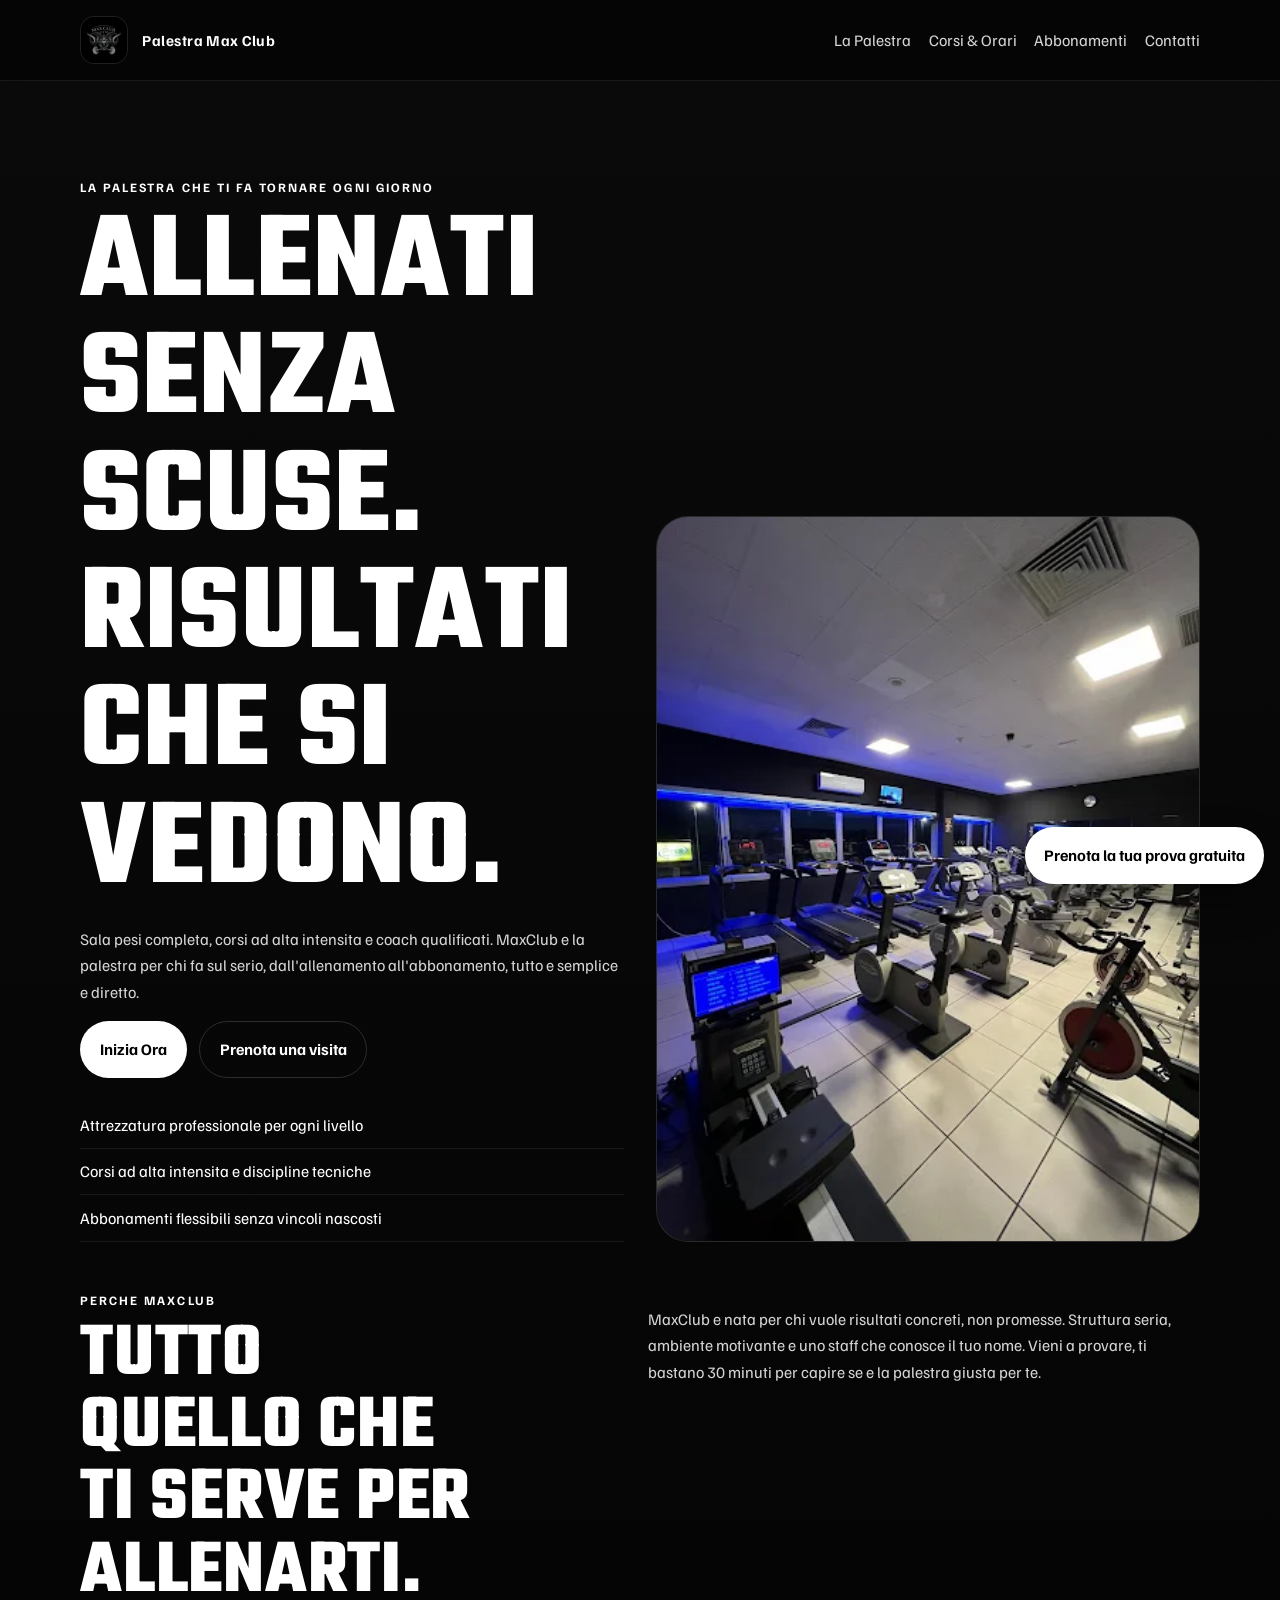
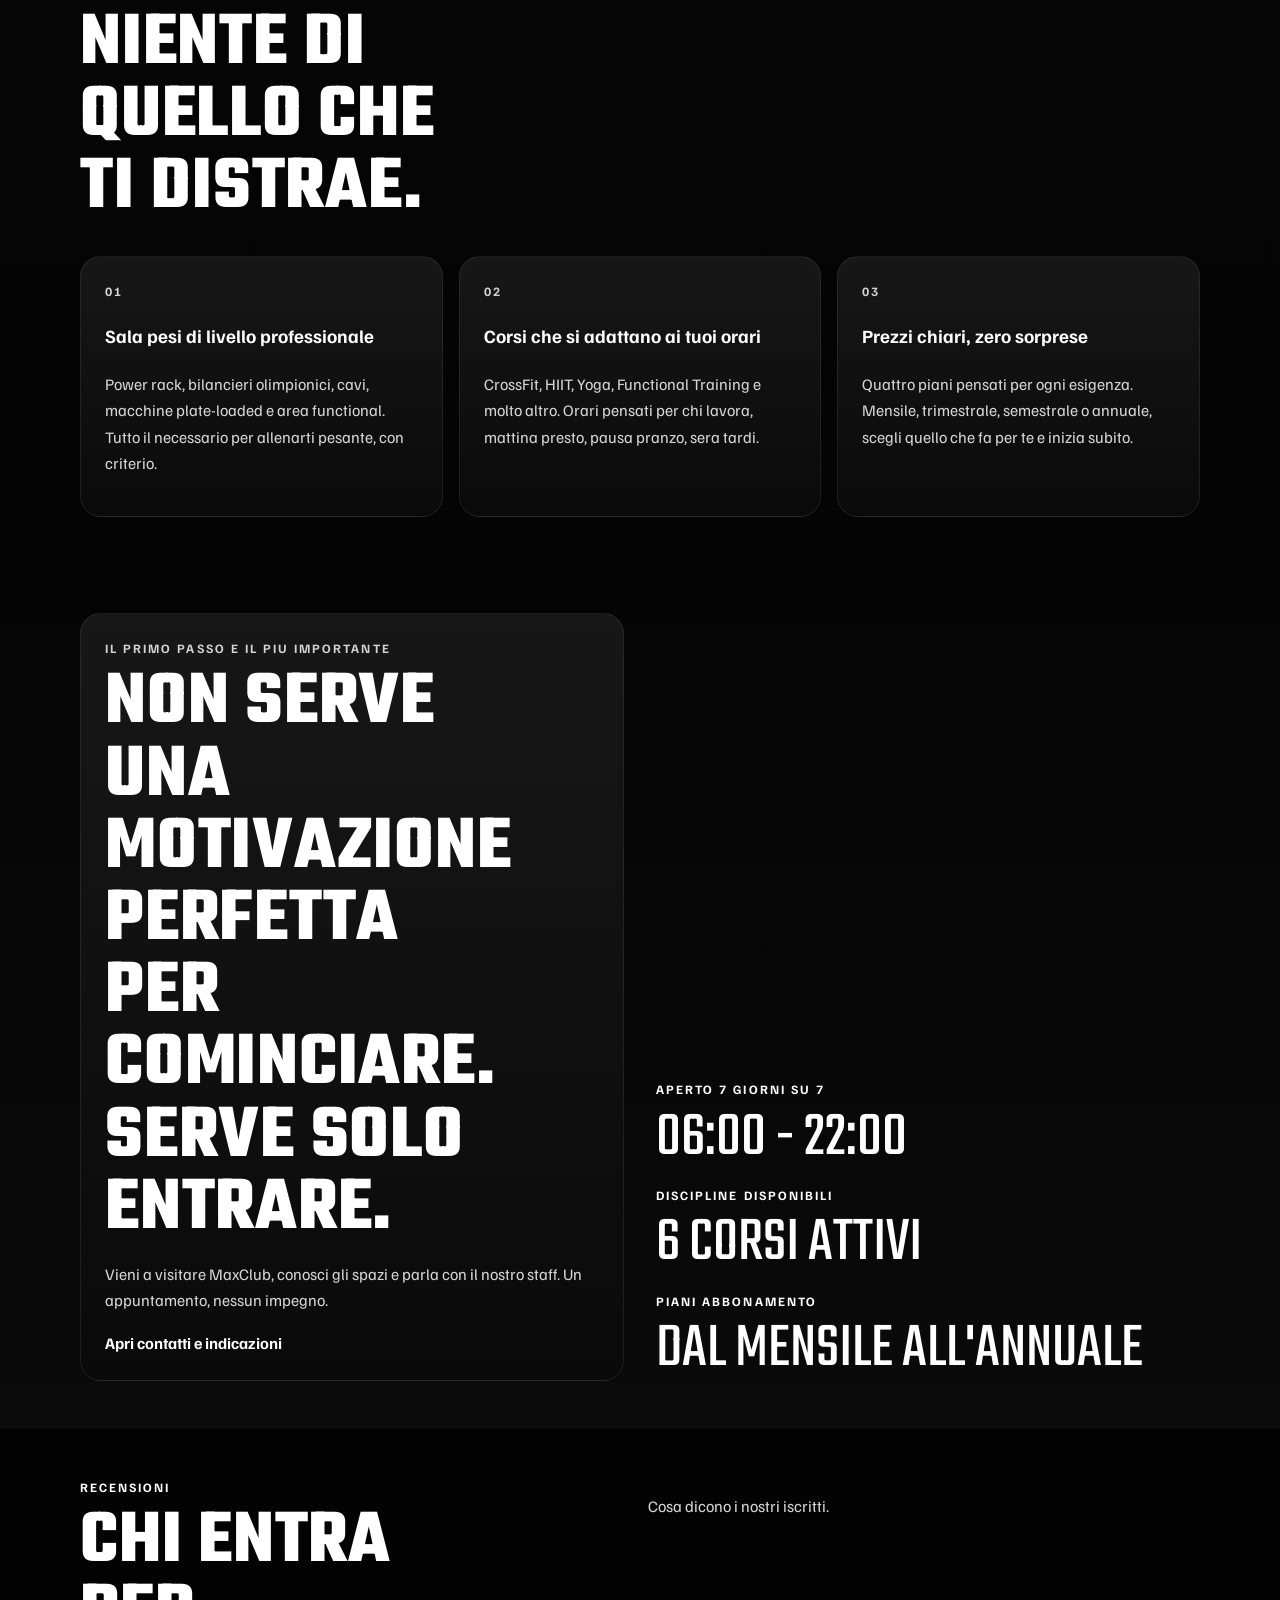
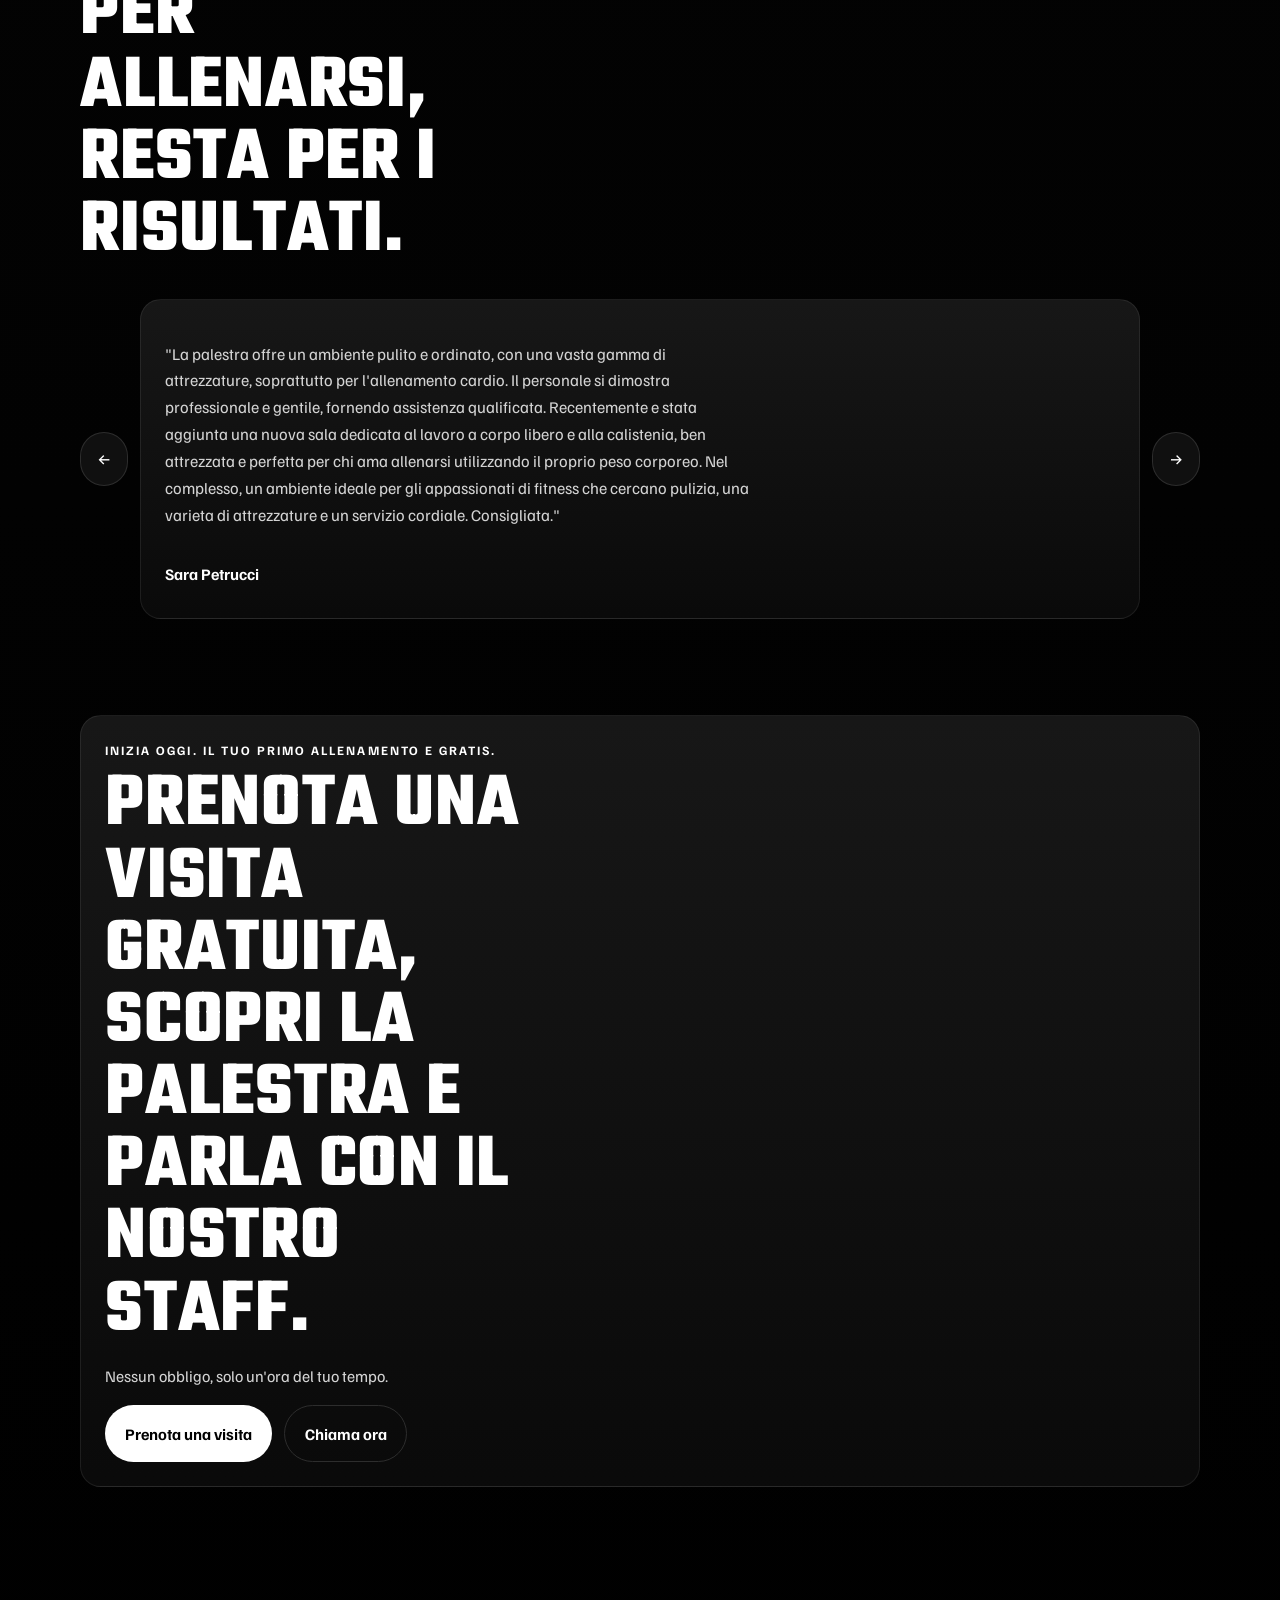
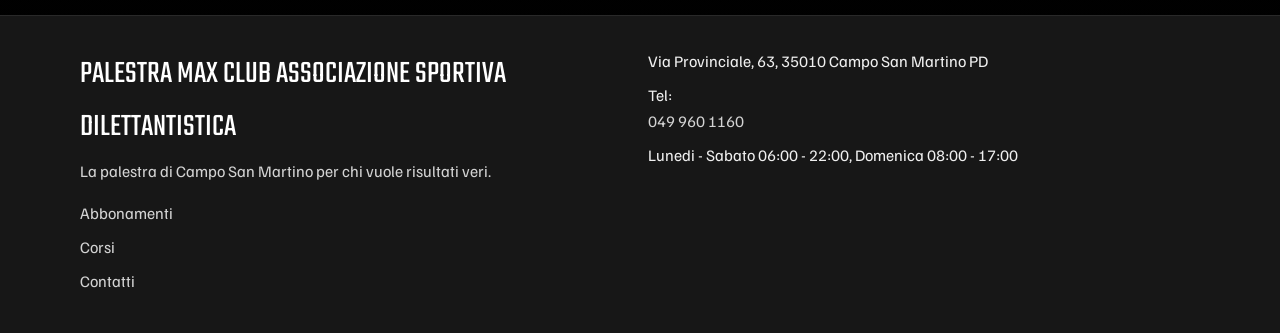
==== index.html @ 627b3265 "Polish mobile footer and floating contact CTA" ====
<!DOCTYPE html>
<html lang="it">
<head>
  <meta charset="UTF-8">
  <meta name="viewport" content="width=device-width, initial-scale=1.0">
  <title>Palestra Max Club | Sala Pesi, Corsi e Abbonamenti a Campo San Martino</title>
  <meta name="description" content="Palestra Max Club a Campo San Martino: sala pesi, corsi, abbonamenti flessibili e contatti rapidi. Scopri la palestra e prenota una visita.">
  <meta name="theme-color" content="#050505">
  <meta property="og:title" content="Palestra Max Club">
  <meta property="og:description" content="Allenati senza scuse. Risultati che si vedono. Scopri Palestra Max Club a Campo San Martino.">
  <meta property="og:type" content="website">
  <meta property="og:image" content="assets/og-cover.svg">
  <link rel="preconnect" href="https://fonts.googleapis.com">
  <link rel="preconnect" href="https://fonts.gstatic.com" crossorigin>
  <link href="https://fonts.googleapis.com/css2?family=Familjen+Grotesk:wght@400;500;600;700&family=Teko:wght@500;600;700&display=swap" rel="stylesheet">
  <link rel="stylesheet" href="style.css">
  <script type="application/ld+json">
  {
    "@context": "https://schema.org",
    "@type": "HealthClub",
    "name": "Palestra Max Club Associazione Sportiva Dilettantistica",
    "description": "Palestra con sala pesi, corsi, coach qualificati e abbonamenti a Campo San Martino.",
    "telephone": "+39 049 960 1160",
    "address": {
      "@type": "PostalAddress",
      "streetAddress": "Via Provinciale, 63",
      "addressLocality": "Campo San Martino",
      "postalCode": "35010",
      "addressRegion": "PD",
      "addressCountry": "IT"
    },
    "openingHoursSpecification": [
      {
        "@type": "OpeningHoursSpecification",
        "dayOfWeek": ["Monday", "Tuesday", "Wednesday", "Thursday", "Friday", "Saturday"],
        "opens": "06:00",
        "closes": "22:00"
      },
      {
        "@type": "OpeningHoursSpecification",
        "dayOfWeek": "Sunday",
        "opens": "08:00",
        "closes": "17:00"
      }
    ]
  }
  </script>
</head>
<body>
  <a class="skip-link" href="#main-content">Vai al contenuto</a>
  <header class="site-header">
    <div class="shell nav-shell">
      <a class="brand" href="index.html" aria-label="Palestra Max Club home">
        <img class="brand-logo" src="assets/LOGO_MAX.JPG" alt="Logo Palestra Max Club" width="96" height="96" loading="eager">
        <span class="brand-text">Palestra Max Club</span>
      </a>
      <button class="nav-toggle" type="button" aria-expanded="false" aria-controls="site-menu">
        <span></span>
        <span></span>
        <span></span>
        <span class="sr-only">Apri menu</span>
      </button>
      <nav class="site-nav" id="site-menu" aria-label="Navigazione principale">
        <a href="palestra.html">La Palestra</a>
        <a href="corsi.html">Corsi &amp; Orari</a>
        <a href="abbonamenti.html">Abbonamenti</a>
        <a href="contatti.html">Contatti</a>
      </nav>
    </div>
  </header>

  <main id="main-content">
    <section class="hero-section">
      <div class="shell hero-grid">
        <div class="hero-copy reveal">
          <p class="eyebrow">La palestra che ti fa tornare ogni giorno</p>
          <h1>Allenati senza scuse. Risultati che si vedono.</h1>
          <p class="lead">Sala pesi completa, corsi ad alta intensita e coach qualificati. MaxClub e la palestra per chi fa sul serio, dall'allenamento all'abbonamento, tutto e semplice e diretto.</p>
          <div class="hero-actions">
            <a class="button" href="abbonamenti.html">Inizia Ora</a>
            <a class="button button-secondary" href="contatti.html">Prenota una visita</a>
          </div>
          <ul class="hero-points" aria-label="Punti di forza principali">
            <li>Attrezzatura professionale per ogni livello</li>
            <li>Corsi ad alta intensita e discipline tecniche</li>
            <li>Abbonamenti flessibili senza vincoli nascosti</li>
          </ul>
        </div>
        <div class="hero-visual reveal-delayed">
          <img src="assets/2024-03-10.webp" alt="Sala pesi di Palestra Max Club" width="960" height="1080" loading="eager">
        </div>
      </div>
    </section>

    <section class="section section-tight">
      <div class="shell split-intro reveal">
        <div>
          <p class="eyebrow">Perche MaxClub</p>
          <h2>Tutto quello che ti serve per allenarti. Niente di quello che ti distrae.</h2>
        </div>
        <p class="section-note">MaxClub e nata per chi vuole risultati concreti, non promesse. Struttura seria, ambiente motivante e uno staff che conosce il tuo nome. Vieni a provare, ti bastano 30 minuti per capire se e la palestra giusta per te.</p>
      </div>
      <div class="shell feature-grid">
        <article class="feature-card reveal">
          <p class="feature-index">01</p>
          <h3>Sala pesi di livello professionale</h3>
          <p>Power rack, bilancieri olimpionici, cavi, macchine plate-loaded e area functional. Tutto il necessario per allenarti pesante, con criterio.</p>
        </article>
        <article class="feature-card reveal-delayed">
          <p class="feature-index">02</p>
          <h3>Corsi che si adattano ai tuoi orari</h3>
          <p>CrossFit, HIIT, Yoga, Functional Training e molto altro. Orari pensati per chi lavora, mattina presto, pausa pranzo, sera tardi.</p>
        </article>
        <article class="feature-card reveal">
          <p class="feature-index">03</p>
          <h3>Prezzi chiari, zero sorprese</h3>
          <p>Quattro piani pensati per ogni esigenza. Mensile, trimestrale, semestrale o annuale, scegli quello che fa per te e inizia subito.</p>
        </article>
      </div>
    </section>

    <section class="section highlight-section">
      <div class="shell spotlight-grid">
        <div class="spotlight-panel reveal">
          <p class="eyebrow">Il primo passo e il piu importante</p>
          <h2>Non serve una motivazione perfetta per cominciare. Serve solo entrare.</h2>
          <p>Vieni a visitare MaxClub, conosci gli spazi e parla con il nostro staff. Un appuntamento, nessun impegno.</p>
          <a class="text-link" href="contatti.html">Apri contatti e indicazioni</a>
        </div>
        <div class="spotlight-meta reveal-delayed">
          <div>
            <p class="meta-label">Aperto 7 giorni su 7</p>
            <p class="meta-value">06:00 - 22:00</p>
          </div>
          <div>
            <p class="meta-label">Discipline disponibili</p>
            <p class="meta-value">6 corsi attivi</p>
          </div>
          <div>
            <p class="meta-label">Piani abbonamento</p>
            <p class="meta-value">Dal mensile all'annuale</p>
          </div>
        </div>
      </div>
    </section>

    <section class="section">
      <div class="shell split-intro reveal">
        <div>
          <p class="eyebrow">Recensioni</p>
          <h2>Chi entra per allenarsi, resta per i risultati.</h2>
        </div>
        <p class="section-note">Cosa dicono i nostri iscritti.</p>
      </div>
      <div class="shell carousel review-carousel reveal" data-carousel data-autoplay="5000">
        <button class="carousel-control" type="button" data-carousel-prev aria-label="Recensione precedente">&#8592;</button>
        <div class="carousel-track">
          <article class="carousel-slide testimonial is-active">
            <p>"La palestra offre un ambiente pulito e ordinato, con una vasta gamma di attrezzature, soprattutto per l'allenamento cardio. Il personale si dimostra professionale e gentile, fornendo assistenza qualificata. Recentemente e stata aggiunta una nuova sala dedicata al lavoro a corpo libero e alla calistenia, ben attrezzata e perfetta per chi ama allenarsi utilizzando il proprio peso corporeo. Nel complesso, un ambiente ideale per gli appassionati di fitness che cercano pulizia, una varieta di attrezzature e un servizio cordiale. Consigliata."</p>
            <strong>Sara Petrucci</strong>
          </article>
          <article class="carousel-slide testimonial">
            <p>"La palestra e perfetta sotto ogni punto di vista: pulita, ben attrezzata, tenuta in modo impeccabile e costantemente aggiornata per garantire che gli allenamenti siano il piu piacevoli possibile. Inoltre, il personale e sempre cordiale e disponibile."</p>
            <strong>Alice</strong>
          </article>
          <article class="carousel-slide testimonial">
            <p>"Una palestra ben attrezzata; hanno aggiunto nuove macchine e attrezzature specifiche per il powerlifting, e la differenza si sente. Bilancieri da competizione, piattaforme solide, panche stabili, in pratica, tutto cio che serve per un allenamento serio, senza compromessi. La cosa fantastica, pero, e che non e una palestra solo per powerlifter: qui si allenano tutti, dai principianti agli atleti piu esperti, senza giudizi o atteggiamenti da club esclusivo. C'e rispetto, voglia di migliorarsi e un grande senso di comunita. Se cercate una palestra completa, dove potervi allenare duramente ma anche divertirvi e sentirvi bene, ve la consiglio vivamente."</p>
            <strong>Arianna Mamprin</strong>
          </article>
          <article class="carousel-slide testimonial">
            <p>"Palestra spaziosa, non affollata come quelle delle catene o dei marchi piu noti. Preferisco di gran lunga pagare un po' di piu per una palestra dove ci si puo allenare a tutte le ore, piuttosto che una aperta 24 ore su 24, 7 giorni su 7, dove spesso non si riesce a rispettare un orario perche e tutto occupato. Le macchine sono Technogym Silver Series, spesso molto migliori delle nuovissime macchine MadMax di cui magari non si sente nemmeno parlare. Tutti sono molto cordiali, sia il personale che i clienti."</p>
            <strong>Alessandro Bodini</strong>
          </article>
          <article class="carousel-slide testimonial">
            <p>"L'attrezzatura e vastissima, dall'allenamento con i pesi a quello con i pesi, dal cardio agli esercizi a corpo libero: c'e proprio tutto. La pulizia e sempre impeccabile. La professionalita e ineguagliabile. E sono in arrivo anche nuove sale per l'allenamento. Consigliatissimo."</p>
            <strong>Domenico Bucchino</strong>
          </article>
        </div>
        <button class="carousel-control" type="button" data-carousel-next aria-label="Recensione successiva">&#8594;</button>
      </div>
    </section>

    <section class="section cta-band">
      <div class="shell cta-band-inner reveal">
        <div>
          <p class="eyebrow">Inizia oggi. Il tuo primo allenamento e gratis.</p>
          <h2>Prenota una visita gratuita, scopri la palestra e parla con il nostro staff.</h2>
          <p class="section-note">Nessun obbligo, solo un'ora del tuo tempo.</p>
        </div>
        <div class="hero-actions">
          <a class="button" href="contatti.html">Prenota una visita</a>
          <a class="button button-secondary" href="tel:+390499601160">Chiama ora</a>
        </div>
      </div>
    </section>
  </main>

  <a class="floating-cta" href="contatti.html#contact-form">Prenota la tua prova gratuita</a>

  <footer class="site-footer">
    <div class="shell footer-grid">
      <div>
        <p class="footer-brand">Palestra Max Club Associazione Sportiva Dilettantistica</p>
        <p class="footer-copy">La palestra di Campo San Martino per chi vuole risultati veri.</p>
      </div>
      <div>
        <p class="footer-detail">Via Provinciale, 63, 35010 Campo San Martino PD</p>
        <p class="footer-detail">Tel: <a href="tel:+390499601160">049 960 1160</a></p>
        <p class="footer-detail">Lunedi - Sabato 06:00 - 22:00, Domenica 08:00 - 17:00</p>
      </div>
      <div>
        <a href="abbonamenti.html">Abbonamenti</a>
        <a href="corsi.html">Corsi</a>
        <a href="contatti.html">Contatti</a>
      </div>
    </div>
  </footer>

  <script src="app.js" defer></script>
</body>
</html>
---- style.css ----
:root {
  color-scheme: dark;
  --bg: #050505;
  --bg-alt: #0a0a0a;
  --surface: #111111;
  --surface-2: #181818;
  --surface-3: #202020;
  --text: #ffffff;
  --muted: #d3d3d3;
  --accent: #ffffff;
  --accent-strong: #f0f0f0;
  --line: #2d2d2d;
  --shadow: 0 24px 60px rgba(0, 0, 0, 0.45);
  --radius-sm: 0.9rem;
  --radius-md: 1.3rem;
  --radius-lg: 2rem;
  --space-1: 0.25rem;
  --space-2: 0.5rem;
  --space-3: 0.75rem;
  --space-4: 1rem;
  --space-5: 1.5rem;
  --space-6: 2rem;
  --space-7: 3rem;
  --space-8: 4rem;
  --space-9: 6rem;
  --shell: min(1120px, calc(100vw - 2rem));
}

* {
  box-sizing: border-box;
}

html {
  scroll-behavior: smooth;
}

body {
  margin: 0;
  font-family: "Familjen Grotesk", sans-serif;
  background: linear-gradient(180deg, var(--bg-alt) 0%, var(--bg) 30%, #000000 100%);
  color: var(--text);
  line-height: 1.65;
  -webkit-font-smoothing: antialiased;
}

img {
  display: block;
  max-width: 100%;
  height: auto;
}

a {
  color: inherit;
  text-decoration: none;
}

button,
input,
select,
textarea {
  font: inherit;
}

button,
.button {
  min-height: 48px;
}

.shell {
  width: var(--shell);
  margin-inline: auto;
}

.skip-link,
.sr-only {
  position: absolute;
  inline-size: 1px;
  block-size: 1px;
  overflow: hidden;
  clip-path: inset(50%);
  white-space: nowrap;
}

.skip-link:focus {
  clip-path: none;
  inline-size: auto;
  block-size: auto;
  z-index: 10;
  top: 1rem;
  left: 1rem;
  padding: 0.75rem 1rem;
  border-radius: 0.9rem;
  background: var(--accent);
  color: #000000;
}

.site-header {
  position: sticky;
  top: 0;
  z-index: 20;
  backdrop-filter: blur(18px);
  background: rgba(5, 5, 5, 0.88);
  border-bottom: 1px solid rgba(255, 255, 255, 0.08);
}

.site-header.menu-open {
  background: rgba(5, 5, 5, 0.98);
}

.nav-shell {
  display: flex;
  align-items: center;
  justify-content: space-between;
  flex-wrap: wrap;
  gap: var(--space-4);
  min-height: 5rem;
  padding-block: 0.75rem;
}

.brand {
  display: inline-flex;
  align-items: center;
  gap: 0.9rem;
  min-width: 0;
}

.brand-logo {
  width: 3rem;
  height: 3rem;
  object-fit: cover;
  border-radius: 0.9rem;
  border: 1px solid rgba(255, 255, 255, 0.12);
  background: #000000;
}

.brand-text {
  font-size: 0.95rem;
  font-weight: 700;
  letter-spacing: 0.03em;
}

.nav-toggle {
  display: inline-flex;
  flex-direction: column;
  justify-content: center;
  gap: 0.3rem;
  width: 3rem;
  border: 1px solid var(--line);
  border-radius: 1rem;
  padding: 0.75rem;
  background: transparent;
  color: var(--text);
}

.nav-toggle span:not(.sr-only) {
  width: 100%;
  height: 2px;
  border-radius: 999px;
  background: var(--text);
}

.site-nav {
  position: static;
  display: none;
  width: 100%;
  flex-direction: column;
  gap: 0.9rem;
  padding: 1rem 0 0;
  margin-top: 0.25rem;
  border-top: 1px solid rgba(255, 255, 255, 0.08);
  background: transparent;
  box-shadow: none;
}

.site-nav.is-open {
  display: flex;
}

.site-nav a {
  color: var(--muted);
}

.site-nav a[aria-current="page"] {
  color: var(--text);
}

.nav-cta {
  margin-top: 0.5rem;
}

.floating-cta {
  position: fixed;
  right: 1rem;
  bottom: 1rem;
  z-index: 30;
  display: inline-flex;
  align-items: center;
  justify-content: center;
  min-height: 52px;
  padding: 0.95rem 1.2rem;
  border-radius: 999px;
  background: #ffffff;
  color: #000000;
  font-weight: 800;
  box-shadow: 0 18px 36px rgba(0, 0, 0, 0.4);
}

.button,
.button-secondary,
.button-ghost {
  display: inline-flex;
  align-items: center;
  justify-content: center;
  gap: 0.5rem;
  padding: 0.9rem 1.2rem;
  border-radius: 999px;
  border: 1px solid transparent;
  font-weight: 700;
  transition: transform 180ms ease, background-color 180ms ease, border-color 180ms ease;
}

.button {
  background: var(--accent);
  color: #000000;
}

.button-secondary,
.button-ghost {
  background: transparent;
  border-color: var(--line);
  color: var(--text);
}

.button:hover,
.button-secondary:hover,
.button-ghost:hover,
.button:focus-visible,
.button-secondary:focus-visible,
.button-ghost:focus-visible,
.site-nav a:focus-visible,
.nav-toggle:focus-visible,
.filter-chip:focus-visible,
.carousel-control:focus-visible,
input:focus-visible,
select:focus-visible,
textarea:focus-visible {
  outline: none;
  border-color: rgba(255, 255, 255, 0.42);
  box-shadow: 0 0 0 3px rgba(255, 255, 255, 0.12);
}

.button:hover,
.button-secondary:hover,
.button-ghost:hover {
  transform: translateY(-1px);
}

.hero-section,
.page-hero {
  padding: clamp(3rem, 8vw, 6rem) 0 var(--space-7);
}

.hero-grid,
.spotlight-grid,
.contact-layout,
.checkout-layout {
  display: grid;
  gap: var(--space-6);
}

.hero-copy h1,
.page-hero h1,
.split-intro h2,
.spotlight-panel h2,
.cta-band-inner h2 {
  margin: 0;
  font-family: "Teko", sans-serif;
  font-weight: 700;
  line-height: 0.94;
  letter-spacing: 0.01em;
  text-transform: uppercase;
}

.hero-copy h1,
.page-hero h1 {
  font-size: clamp(3.6rem, 14vw, 7.8rem);
  max-width: 10ch;
}

.split-intro h2,
.spotlight-panel h2,
.cta-band-inner h2 {
  font-size: clamp(2.6rem, 9vw, 4.8rem);
  max-width: 11ch;
}

.lead,
.section-note,
.spotlight-panel p,
.feature-card p,
.testimonial p,
.plan-copy,
.contact-copy,
.checkout-result,
.summary-copy,
.class-item p,
.machine-card p,
.map-panel p {
  max-width: 65ch;
  color: var(--muted);
}

.eyebrow,
.feature-index,
.class-tag,
.plan-kicker,
.summary-label,
.meta-label {
  margin: 0 0 0.5rem;
  color: var(--accent);
  font-size: 0.8rem;
  font-weight: 700;
  letter-spacing: 0.16em;
  text-transform: uppercase;
}

.hero-actions,
.contact-actions,
.step-actions {
  display: flex;
  flex-wrap: wrap;
  gap: 0.75rem;
}

.hero-points,
.plan-list,
.step-list {
  margin: var(--space-5) 0 0;
  padding: 0;
  list-style: none;
}

.hero-points li,
.plan-list li,
.step-list li {
  padding: 0.6rem 0;
  border-bottom: 1px solid rgba(255, 255, 255, 0.08);
}

.hero-visual {
  position: relative;
  border: 1px solid rgba(255, 255, 255, 0.08);
  border-radius: var(--radius-lg);
  overflow: hidden;
  background: var(--surface-2);
  min-height: 22rem;
}

.hero-visual img {
  width: 100%;
  height: 100%;
  object-fit: cover;
}

.section {
  padding: var(--space-7) 0;
}

.section-tight {
  padding-top: 0;
}

.split-intro {
  display: grid;
  gap: var(--space-4);
  margin-bottom: var(--space-6);
}

.feature-grid,
.pricing-grid,
.machine-grid {
  display: grid;
  gap: var(--space-4);
}

.feature-card,
.testimonial,
.pricing-card,
.machine-card,
.class-item,
.contact-card,
.map-panel,
.checkout-panel,
.checkout-summary,
.spotlight-panel,
.cta-band-inner {
  border: 1px solid rgba(255, 255, 255, 0.08);
  border-radius: var(--radius-md);
  background: linear-gradient(180deg, rgba(24, 24, 24, 0.96) 0%, rgba(10, 10, 10, 0.98) 100%);
}

.feature-card,
.testimonial,
.pricing-card,
.machine-card,
.contact-card,
.map-panel,
.checkout-panel,
.checkout-summary,
.spotlight-panel,
.cta-band-inner {
  padding: clamp(1.1rem, 2.4vw, 1.5rem);
}

.highlight-section {
  background: linear-gradient(180deg, transparent 0%, rgba(255, 255, 255, 0.03) 100%);
}

.spotlight-meta {
  display: grid;
  gap: var(--space-4);
  align-content: end;
}

.meta-value,
.plan-price,
.summary-price {
  margin: 0;
  font-family: "Teko", sans-serif;
  font-size: clamp(2.6rem, 8vw, 4rem);
  line-height: 0.95;
  text-transform: uppercase;
}

.plan-price span,
.summary-price span {
  font-family: "Familjen Grotesk", sans-serif;
  font-size: 1rem;
  color: var(--muted);
  margin-left: 0.35rem;
}

.text-link {
  color: var(--accent);
  font-weight: 700;
}

.cta-band {
  padding-bottom: var(--space-9);
}

.footer-grid {
  display: grid;
  gap: var(--space-4);
  padding: 0 0 var(--space-6);
}

.site-footer a {
  display: block;
  color: var(--muted);
  margin-bottom: 0.45rem;
}

.site-footer {
  background: #171717;
  border-top: 1px solid rgba(255, 255, 255, 0.08);
  margin-top: 2rem;
  padding-top: 2rem;
}

.footer-brand {
  margin: 0 0 0.25rem;
  font-family: "Teko", sans-serif;
  font-size: 2rem;
  text-transform: uppercase;
}

.footer-copy {
  margin: 0;
  color: var(--muted);
}

.footer-detail {
  margin: 0 0 0.45rem;
  color: #efefef;
}

.carousel {
  display: grid;
  grid-template-columns: auto 1fr auto;
  gap: 0.75rem;
  align-items: center;
}

.carousel-track {
  overflow: hidden;
}

.carousel-slide {
  display: none;
  margin: 0;
}

.carousel-slide.is-active {
  display: block;
}

.carousel-slide img {
  border-radius: var(--radius-lg);
  border: 1px solid rgba(255, 255, 255, 0.08);
  width: 100%;
  object-fit: cover;
}

.carousel-slide figcaption {
  padding-top: 0.9rem;
  color: var(--muted);
}

.carousel-control,
.filter-chip,
.payment-option {
  border: 1px solid rgba(255, 255, 255, 0.12);
  background: rgba(17, 17, 17, 0.96);
  color: var(--text);
}

.carousel-control,
.filter-chip {
  border-radius: 999px;
  min-height: 48px;
  padding: 0.8rem 1rem;
}

.review-carousel .testimonial {
  min-height: 20rem;
}

.testimonial p {
  font-size: 1.02rem;
}

.testimonial strong {
  display: inline-block;
  margin-top: 1rem;
}

.filters {
  display: flex;
  gap: 0.75rem;
  flex-wrap: wrap;
  margin-bottom: var(--space-5);
}

.pricing-note {
  margin-top: 1.5rem;
  padding: 1.5rem;
  border: 1px solid rgba(255, 255, 255, 0.08);
  border-radius: var(--radius-md);
  background: linear-gradient(180deg, rgba(24, 24, 24, 0.96) 0%, rgba(10, 10, 10, 0.98) 100%);
}

.filter-chip.is-active {
  background: var(--accent);
  color: #000000;
  border-color: var(--accent);
}

.class-list {
  display: grid;
  gap: var(--space-4);
}

.class-item {
  display: grid;
  gap: var(--space-4);
  padding: 1.2rem;
}

.class-item h2,
.pricing-card h3,
.checkout-panel h3,
.contact-card h2,
.machine-card h3 {
  margin: 0;
  font-size: clamp(1.45rem, 4vw, 2rem);
}

.class-meta {
  display: grid;
  gap: 0.3rem;
  color: var(--muted);
}

.pricing-card {
  position: relative;
}

.pricing-card.featured,
.pricing-card.is-selected {
  border-color: rgba(255, 255, 255, 0.36);
  box-shadow: 0 0 0 3px rgba(255, 255, 255, 0.08);
}

.plan-badge {
  position: absolute;
  top: 1rem;
  right: 1rem;
  margin: 0;
  padding: 0.35rem 0.7rem;
  border-radius: 999px;
  background: var(--accent);
  color: #000000;
  font-size: 0.8rem;
  font-weight: 700;
  letter-spacing: 0.06em;
  text-transform: uppercase;
}

.checkout-layout {
  align-items: start;
}

.checkout-step {
  display: none;
  gap: var(--space-5);
}

.checkout-step.is-current {
  display: grid;
}

.checkout-form,
.contact-form {
  display: grid;
  gap: var(--space-4);
}

.checkout-form label,
.contact-form label,
.checkout-step label {
  display: grid;
  gap: 0.45rem;
  color: var(--muted);
}

input,
select,
textarea {
  width: 100%;
  border: 1px solid rgba(255, 255, 255, 0.12);
  border-radius: 1rem;
  padding: 0.9rem 1rem;
  background: rgba(32, 32, 32, 0.92);
  color: var(--text);
}

.step-list {
  display: grid;
  gap: 0.7rem;
}

.step-list li {
  border-bottom: 0;
  color: var(--muted);
}

.step-list .is-current {
  color: var(--text);
}

.payment-options {
  display: grid;
  gap: 0.75rem;
  margin-bottom: var(--space-5);
}

.payment-option {
  display: flex;
  align-items: center;
  gap: 0.75rem;
  border-radius: 1rem;
  padding: 1rem;
}

.checkout-result {
  margin: 0;
  padding: 1rem;
  border-radius: 1rem;
  background: rgba(255, 255, 255, 0.06);
}

.map-panel {
  display: grid;
  gap: var(--space-4);
}

.map-frame {
  min-height: 18rem;
  display: grid;
  border: 1px solid rgba(255, 255, 255, 0.08);
  border-radius: var(--radius-md);
  overflow: hidden;
}

.map-frame iframe {
  width: 100%;
  min-height: 18rem;
  border: 0;
}

.reveal,
.reveal-delayed {
  opacity: 0;
  transform: translateY(12px);
  animation: rise 520ms ease forwards;
}

.reveal-delayed {
  animation-delay: 100ms;
}

@keyframes rise {
  to {
    opacity: 1;
    transform: translateY(0);
  }
}

@media (prefers-reduced-motion: reduce) {
  html {
    scroll-behavior: auto;
  }

  .reveal,
  .reveal-delayed,
  .button,
  .button-secondary,
  .button-ghost,
  .floating-cta {
    animation: none;
    transition: none;
    transform: none;
    opacity: 1;
  }
}

@media (max-width: 47.99rem) {
  .nav-shell {
    gap: 0.75rem;
    min-height: 4.5rem;
    padding-block: 0.6rem;
  }

  .brand {
    gap: 0.7rem;
    max-width: calc(100% - 4.25rem);
  }

  .brand-logo {
    width: 2.65rem;
    height: 2.65rem;
    border-radius: 0.75rem;
  }

  .brand-text {
    font-size: 0.88rem;
    line-height: 1.15;
  }

  .site-nav a {
    padding-block: 0.2rem;
  }

  .site-footer {
    background: #1d1d1d;
    padding-top: 2.25rem;
    padding-bottom: 5.75rem;
  }

  .footer-grid {
    gap: 1rem;
  }

  .footer-copy,
  .footer-detail,
  .site-footer a {
    color: #f3f3f3;
  }

  .floating-cta {
    left: 1rem;
    right: 1rem;
    bottom: 1rem;
    text-align: center;
    padding-inline: 1rem;
  }
}

@media (min-width: 48rem) {
  .nav-toggle {
    display: none;
  }

  .site-nav {
    position: static;
    display: flex;
    width: auto;
    flex-direction: row;
    align-items: center;
    gap: 1.1rem;
    padding: 0;
    margin-top: 0;
    border: 0;
    border-radius: 0;
    background: transparent;
    box-shadow: none;
  }

  .nav-cta {
    margin-top: 0;
    margin-left: 0.5rem;
  }

  .hero-grid,
  .spotlight-grid,
  .contact-layout,
  .checkout-layout,
  .cta-band-inner,
  .split-intro,
  .footer-grid,
  .class-item {
    grid-template-columns: repeat(2, minmax(0, 1fr));
  }

  .hero-grid {
    align-items: end;
  }

  .feature-grid,
  .machine-grid,
  .pricing-grid {
    grid-template-columns: repeat(2, minmax(0, 1fr));
  }

  .checkout-layout {
    grid-template-columns: minmax(18rem, 22rem) minmax(0, 1fr);
  }
}

@media (min-width: 72rem) {
  .feature-grid {
    grid-template-columns: repeat(3, minmax(0, 1fr));
  }

  .machine-grid,
  .pricing-grid {
    grid-template-columns: repeat(4, minmax(0, 1fr));
  }
}
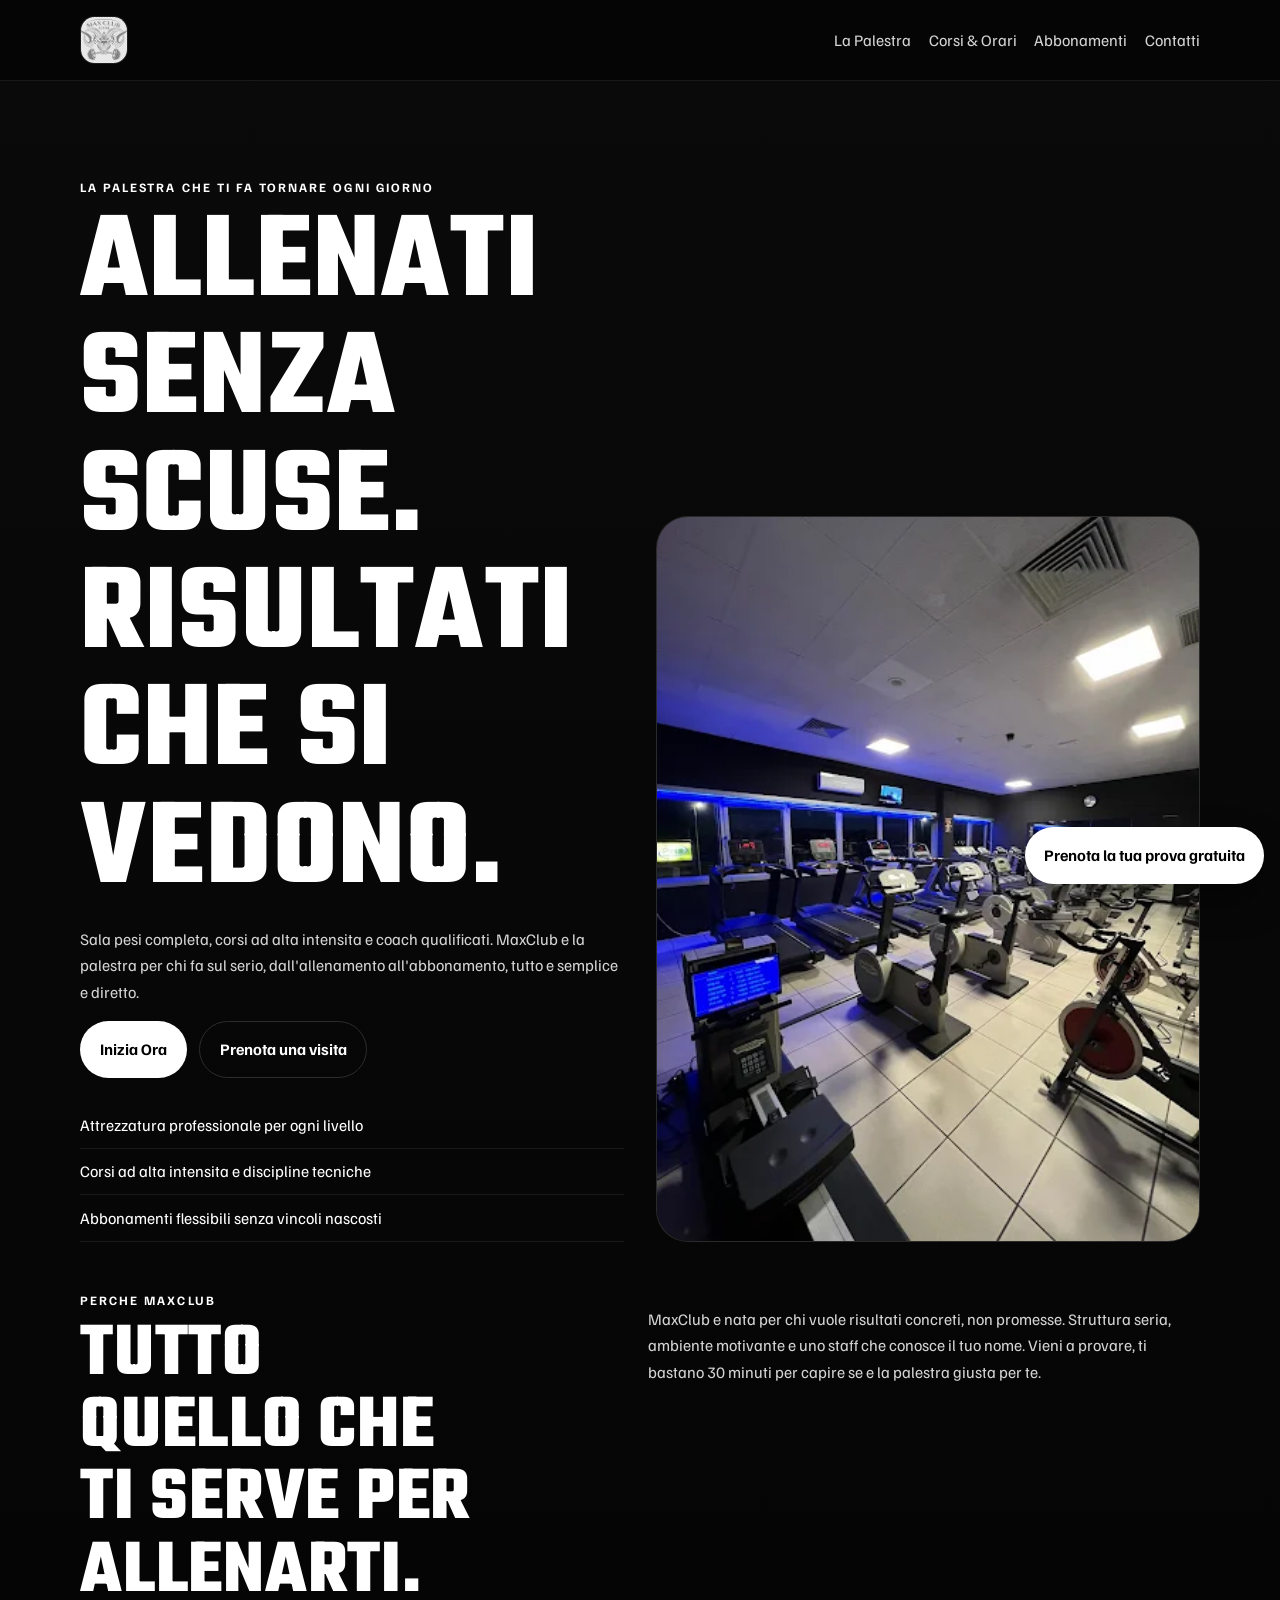
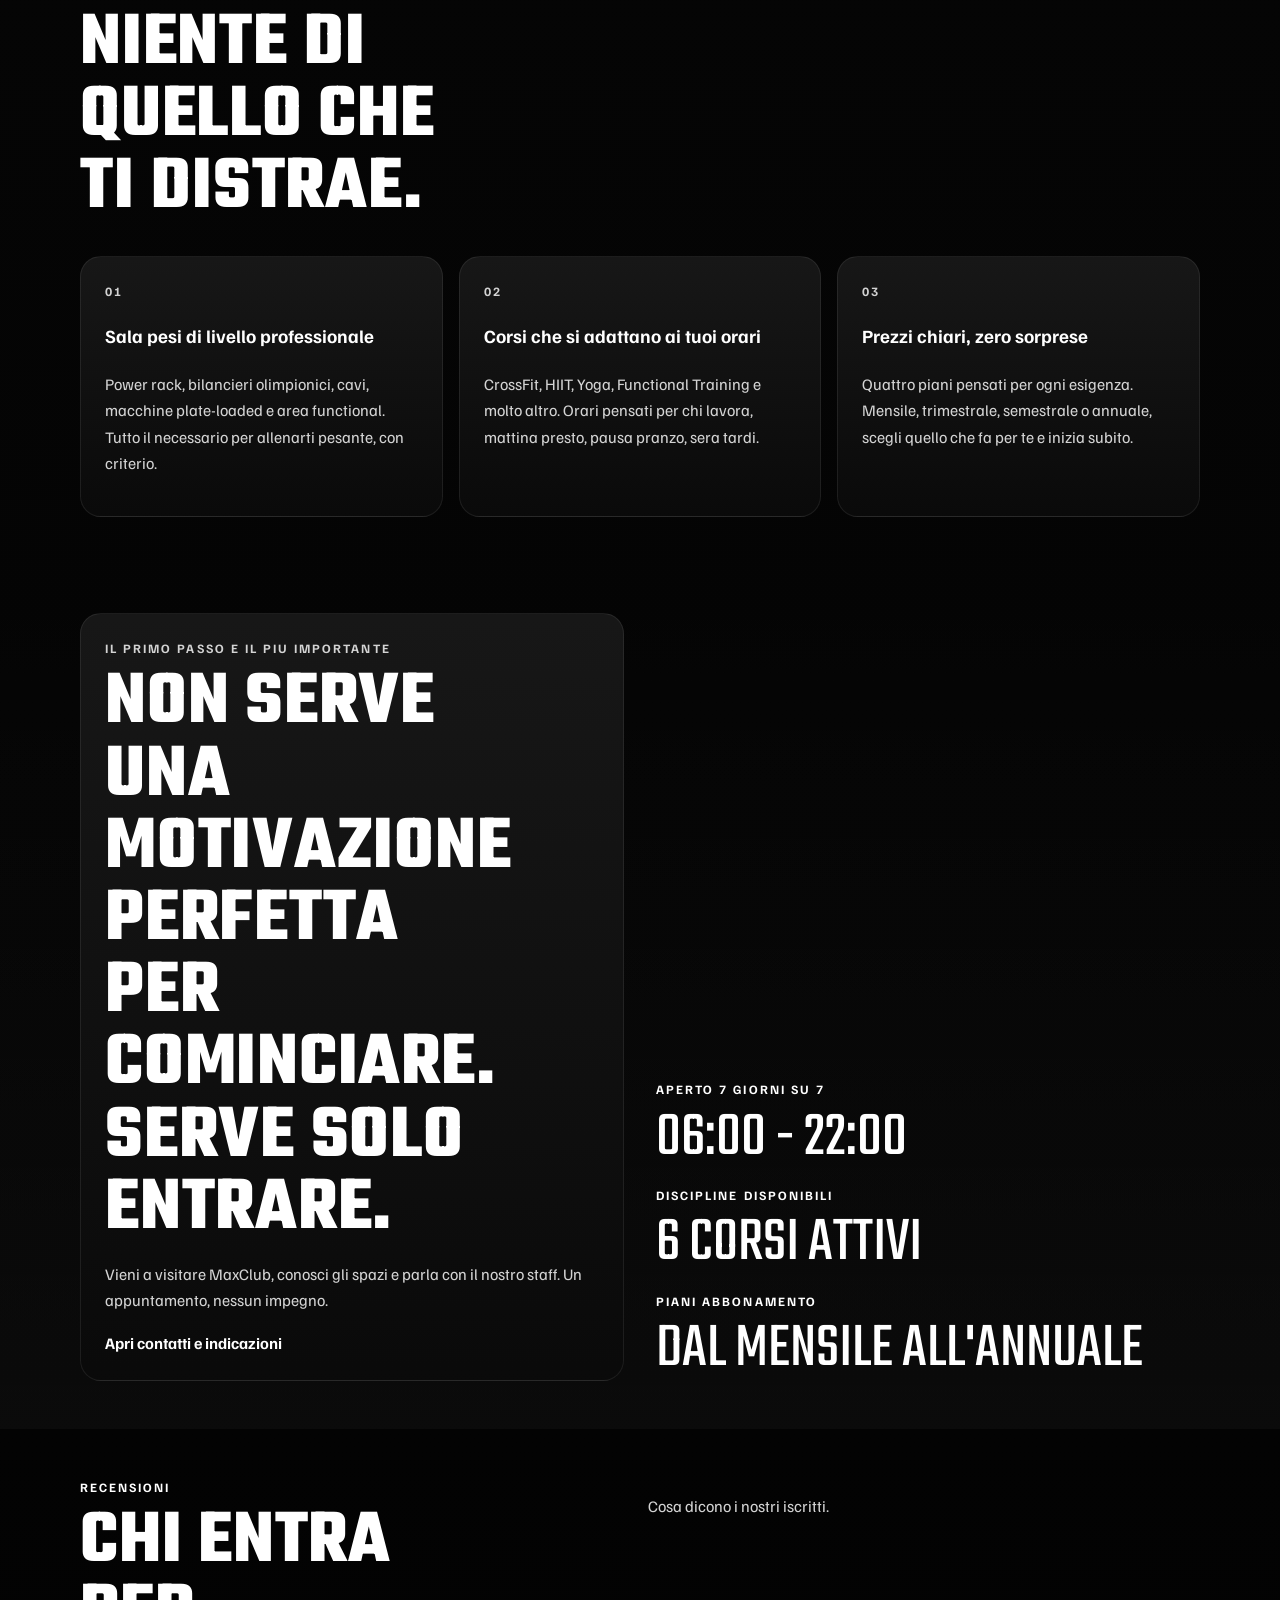
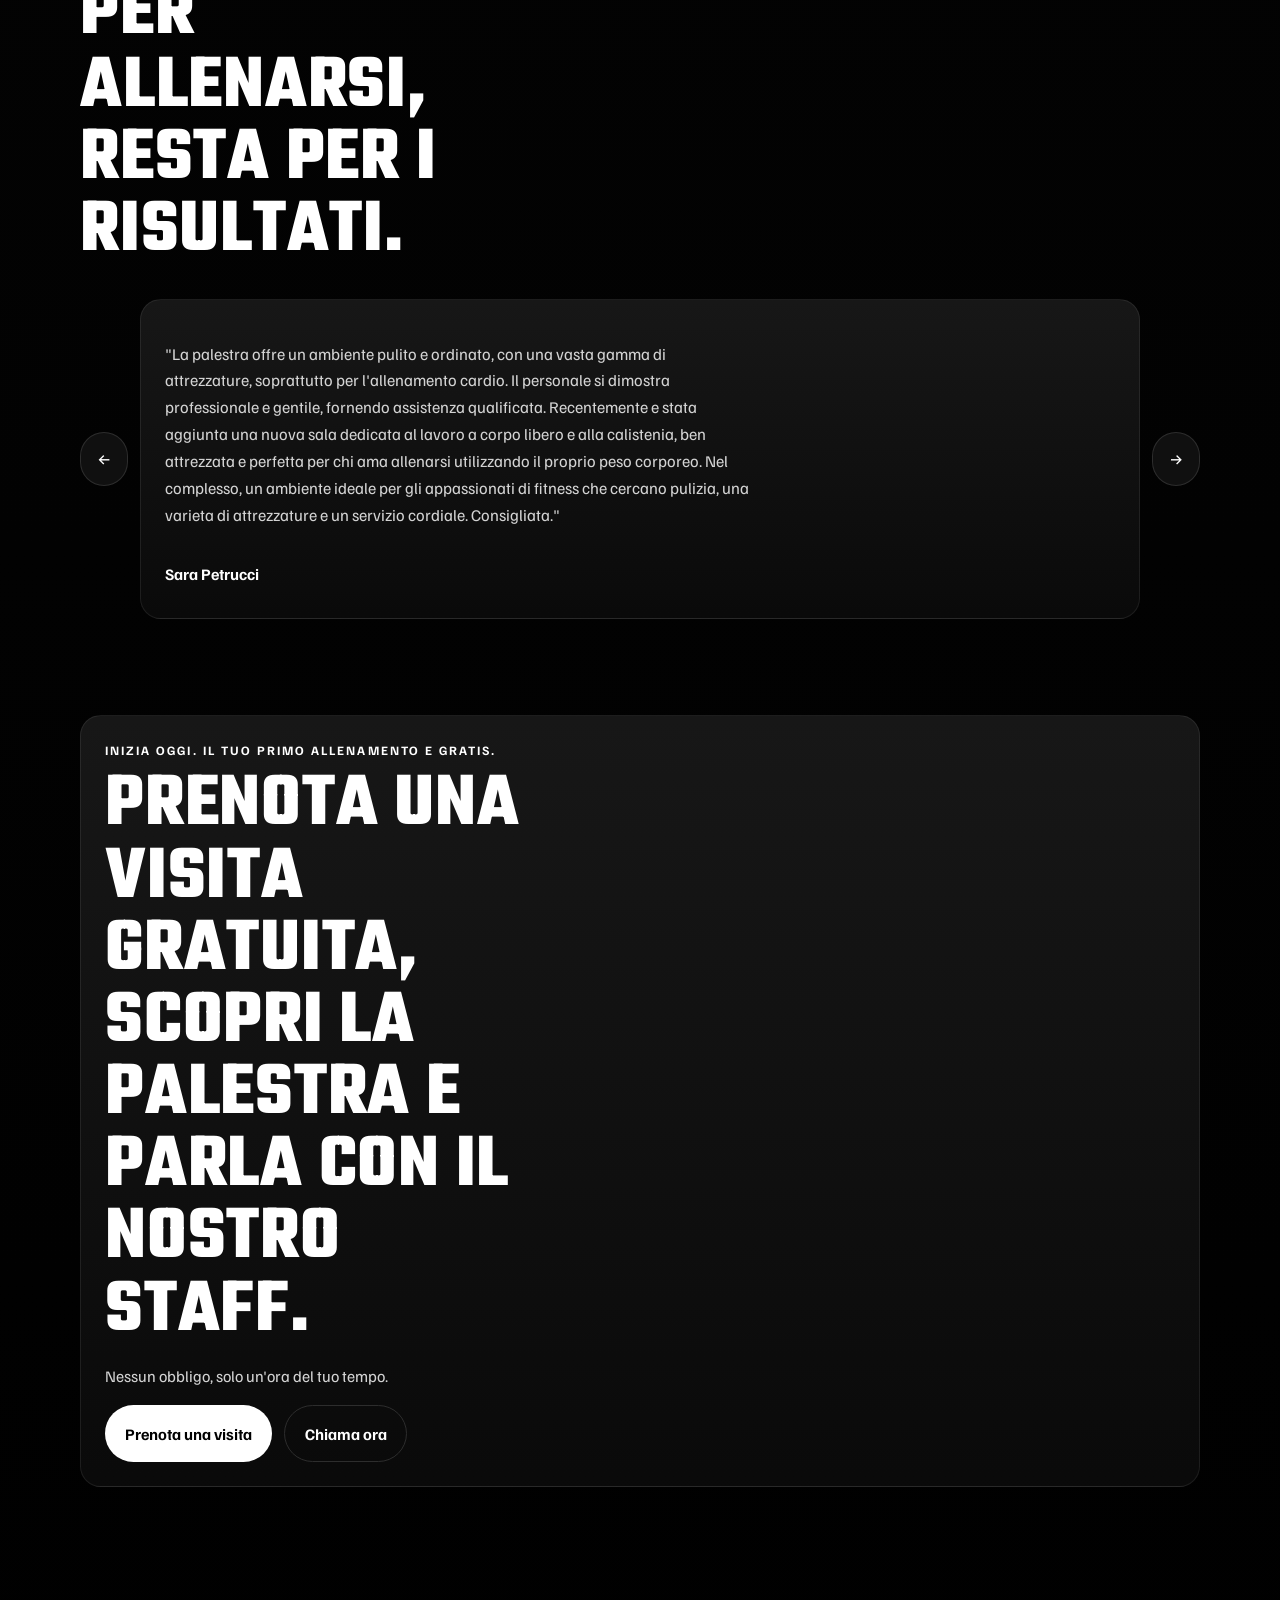
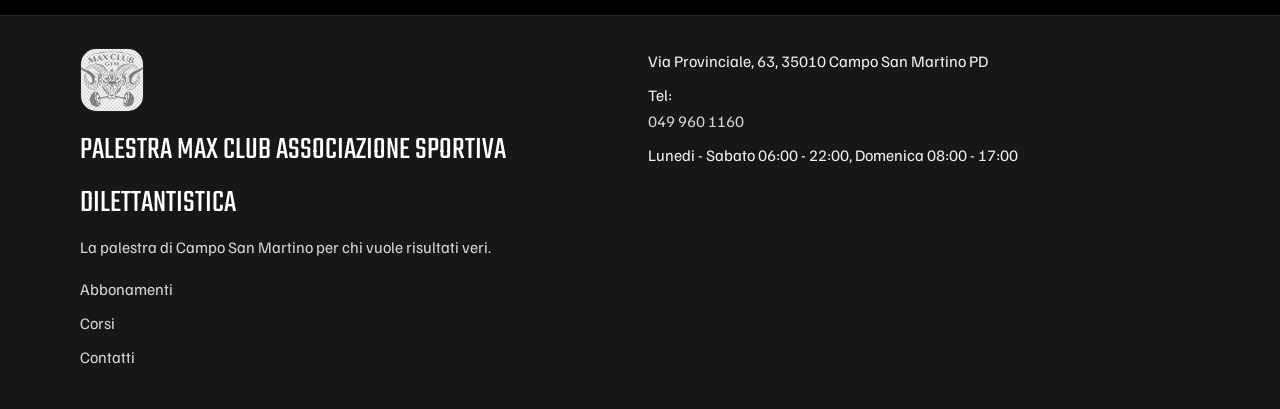
==== commit 957d1a8b: "Use logo-only branding with footer logo and favicon" ====
--- a/index.html
+++ b/index.html
@@ -10,6 +10,7 @@
   <meta property="og:description" content="Allenati senza scuse. Risultati che si vedono. Scopri Palestra Max Club a Campo San Martino.">
   <meta property="og:type" content="website">
   <meta property="og:image" content="assets/og-cover.svg">
+  <link rel="icon" href="assets/LOGO_MAX.jpeg" type="image/jpeg">
   <link rel="preconnect" href="https://fonts.googleapis.com">
   <link rel="preconnect" href="https://fonts.gstatic.com" crossorigin>
   <link href="https://fonts.googleapis.com/css2?family=Familjen+Grotesk:wght@400;500;600;700&family=Teko:wght@500;600;700&display=swap" rel="stylesheet">
@@ -51,8 +52,7 @@
   <header class="site-header">
     <div class="shell nav-shell">
       <a class="brand" href="index.html" aria-label="Palestra Max Club home">
-        <img class="brand-logo" src="assets/LOGO_MAX.JPG" alt="Logo Palestra Max Club" width="96" height="96" loading="eager">
-        <span class="brand-text">Palestra Max Club</span>
+        <img class="brand-logo" src="assets/LOGO_MAX.jpeg" alt="Logo Palestra Max Club" width="96" height="96" loading="eager">
       </a>
       <button class="nav-toggle" type="button" aria-expanded="false" aria-controls="site-menu">
         <span></span>
@@ -200,6 +200,7 @@
   <footer class="site-footer">
     <div class="shell footer-grid">
       <div>
+        <img class="footer-logo" src="assets/LOGO_MAX.jpeg" alt="Logo Palestra Max Club" width="96" height="96" loading="lazy">
         <p class="footer-brand">Palestra Max Club Associazione Sportiva Dilettantistica</p>
         <p class="footer-copy">La palestra di Campo San Martino per chi vuole risultati veri.</p>
       </div>
--- a/style.css
+++ b/style.css
@@ -120,7 +120,7 @@
 .brand {
   display: inline-flex;
   align-items: center;
-  gap: 0.9rem;
+  gap: 0;
   min-width: 0;
 }
 
@@ -131,12 +131,6 @@
   border-radius: 0.9rem;
   border: 1px solid rgba(255, 255, 255, 0.12);
   background: #000000;
-}
-
-.brand-text {
-  font-size: 0.95rem;
-  font-weight: 700;
-  letter-spacing: 0.03em;
 }
 
 .nav-toggle {
@@ -475,6 +469,16 @@
   text-transform: uppercase;
 }
 
+.footer-logo {
+  width: 4rem;
+  height: 4rem;
+  object-fit: cover;
+  border-radius: 1rem;
+  border: 1px solid rgba(255, 255, 255, 0.12);
+  margin-bottom: 0.75rem;
+  background: #000000;
+}
+
 .footer-copy {
   margin: 0;
   color: var(--muted);
@@ -753,7 +757,6 @@
   }
 
   .brand {
-    gap: 0.7rem;
     max-width: calc(100% - 4.25rem);
   }
 
@@ -761,11 +764,6 @@
     width: 2.65rem;
     height: 2.65rem;
     border-radius: 0.75rem;
-  }
-
-  .brand-text {
-    font-size: 0.88rem;
-    line-height: 1.15;
   }
 
   .site-nav a {
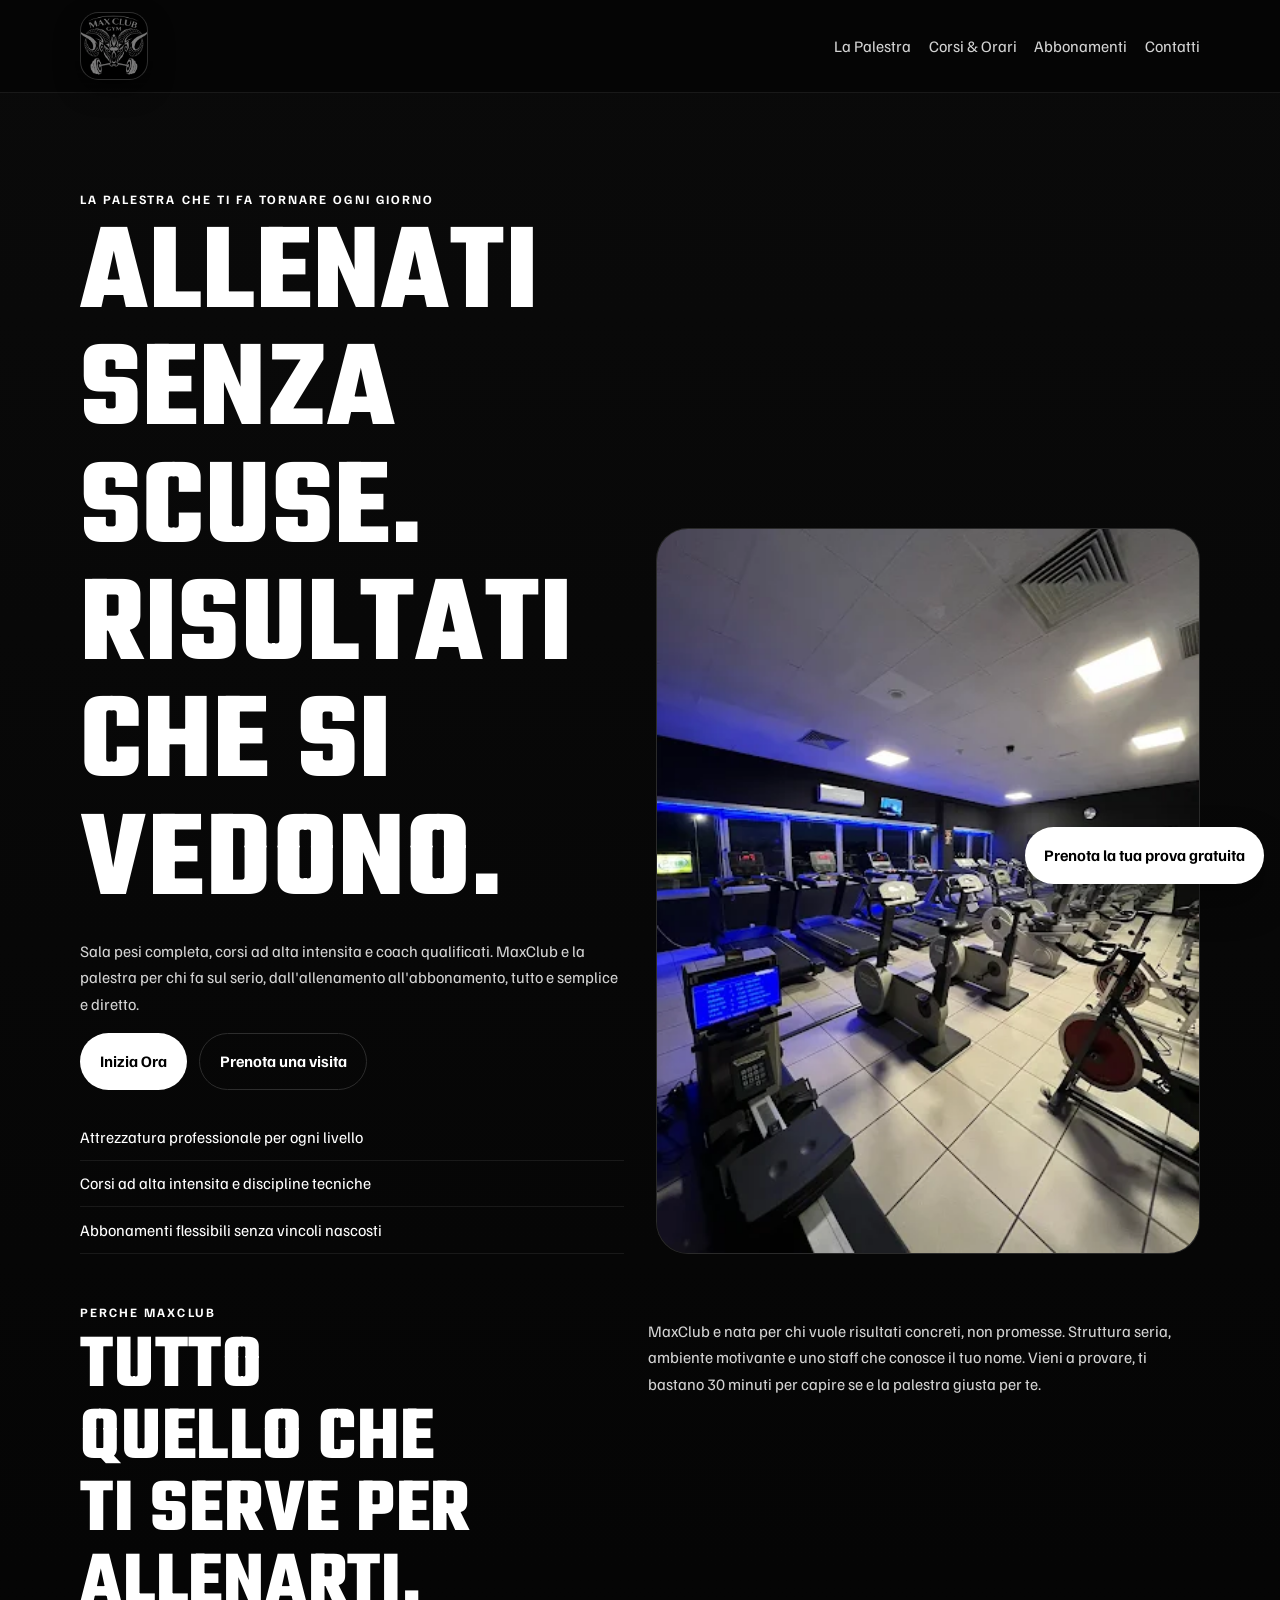
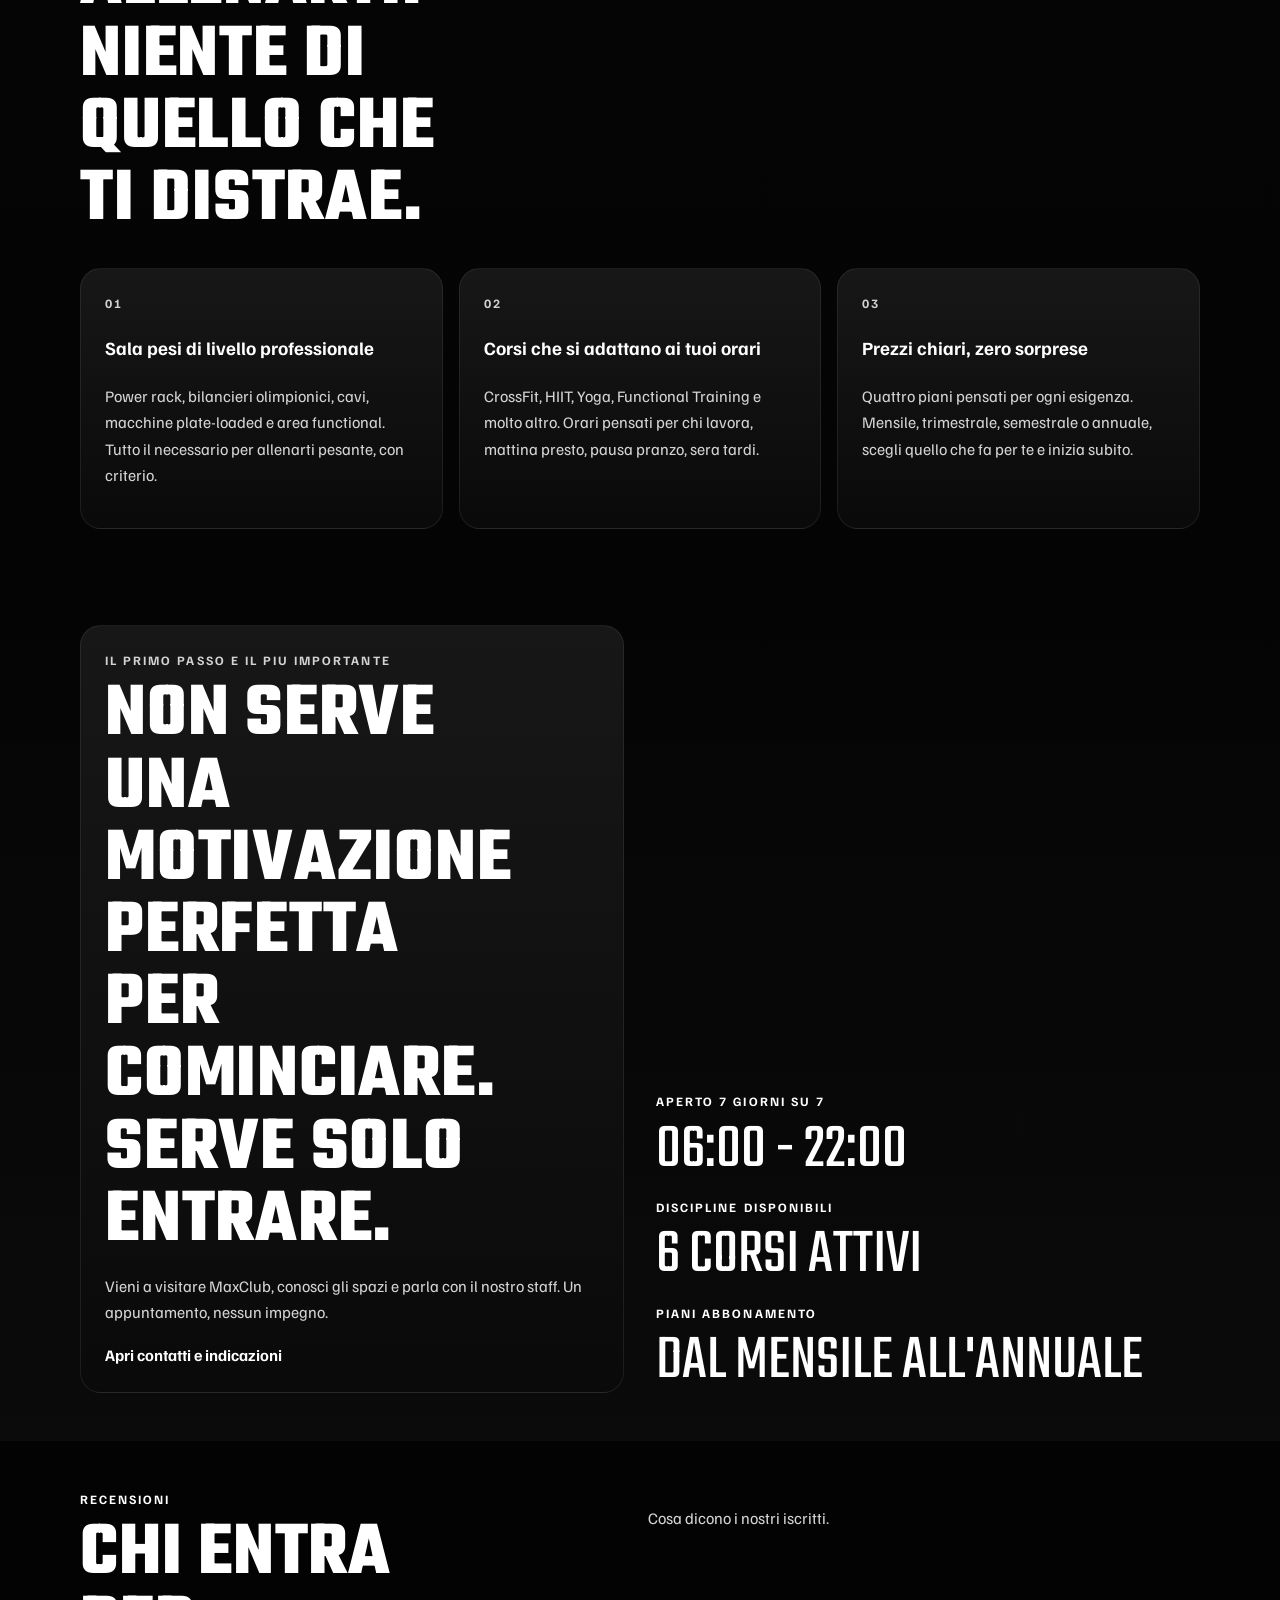
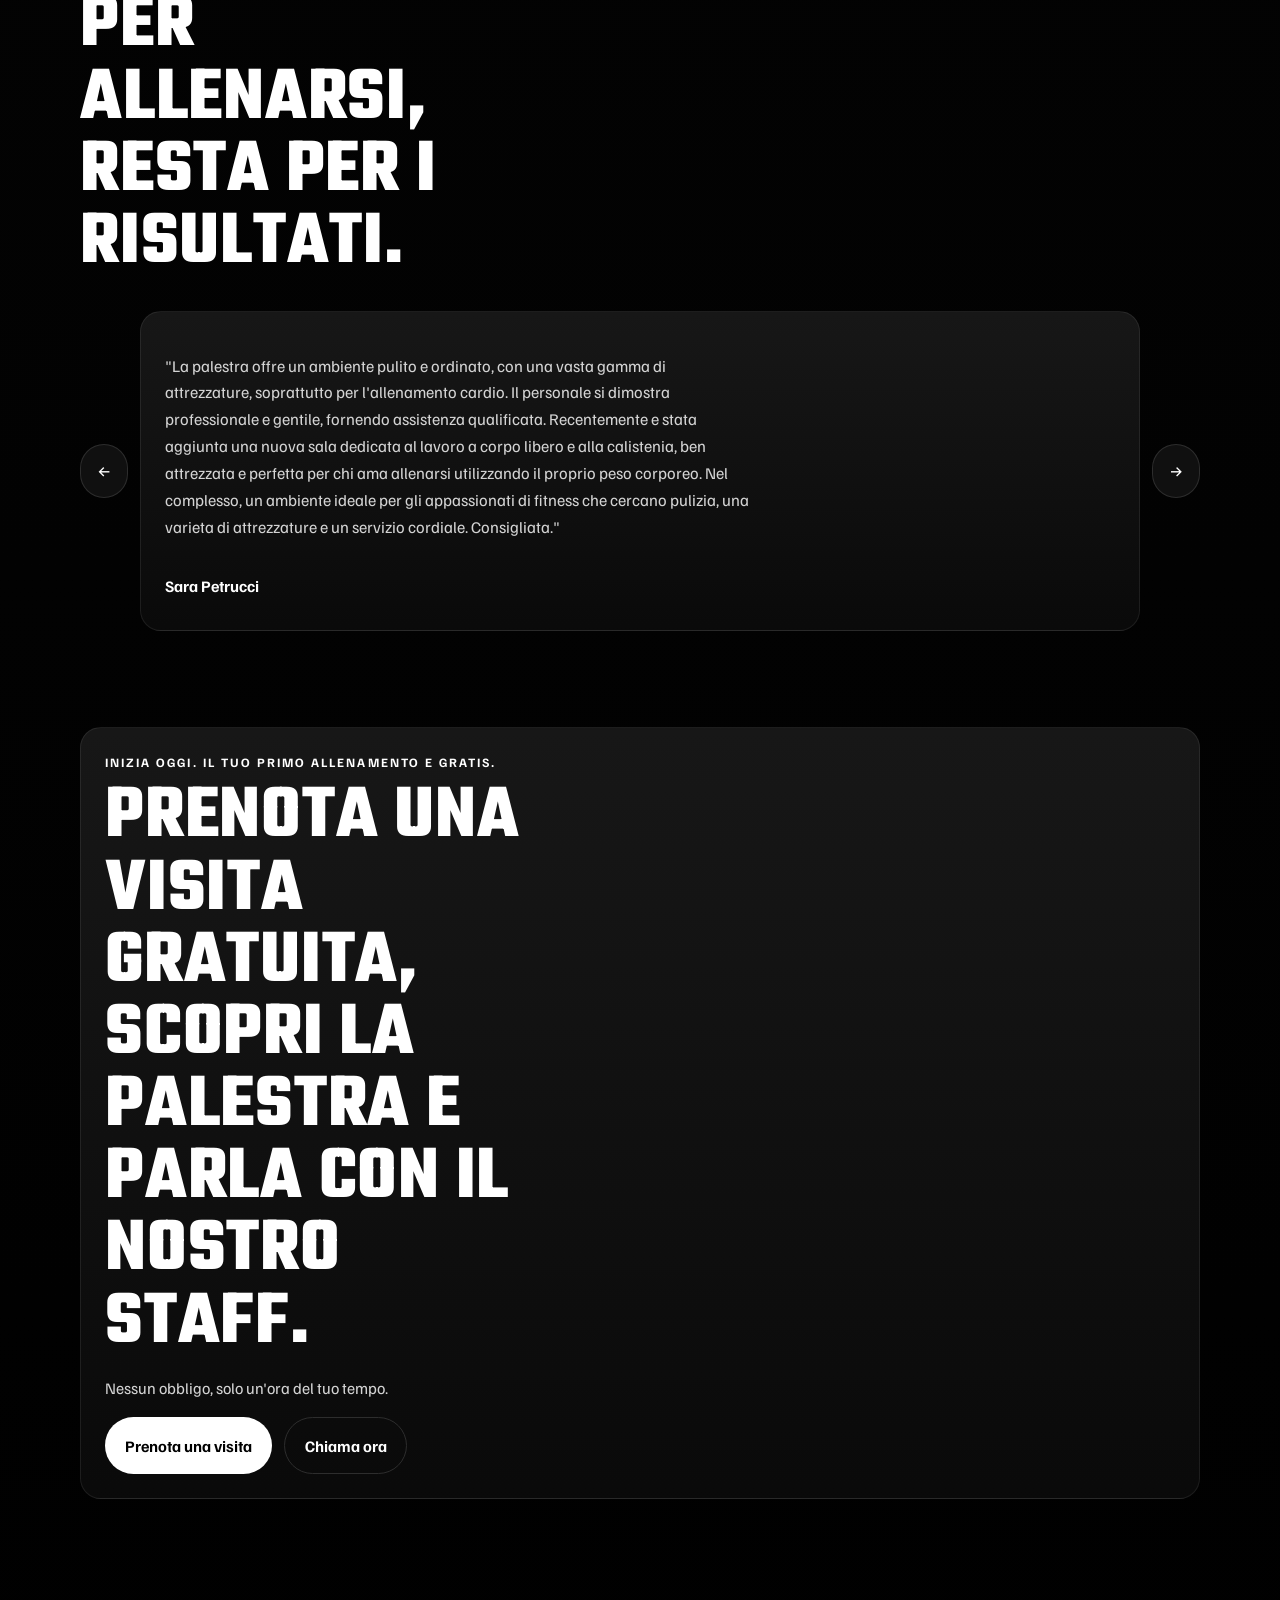
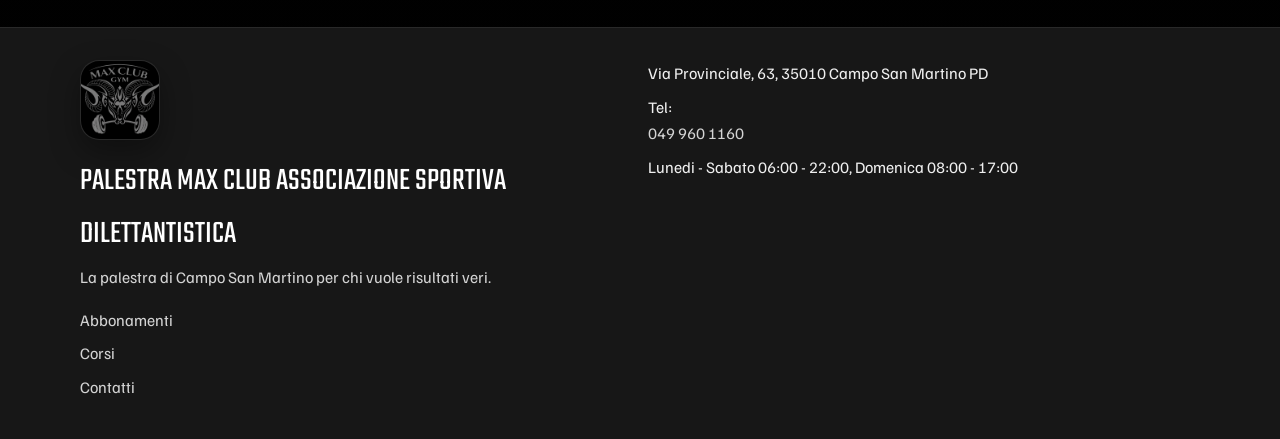
==== commit d982b5a0: "Enhance logo prominence and add booking form" ====
--- a/index.html
+++ b/index.html
@@ -10,7 +10,7 @@
   <meta property="og:description" content="Allenati senza scuse. Risultati che si vedono. Scopri Palestra Max Club a Campo San Martino.">
   <meta property="og:type" content="website">
   <meta property="og:image" content="assets/og-cover.svg">
-  <link rel="icon" href="assets/LOGO_MAX.jpeg" type="image/jpeg">
+  <link rel="icon" href="assets/LOGO_MAX.png" type="image/png">
   <link rel="preconnect" href="https://fonts.googleapis.com">
   <link rel="preconnect" href="https://fonts.gstatic.com" crossorigin>
   <link href="https://fonts.googleapis.com/css2?family=Familjen+Grotesk:wght@400;500;600;700&family=Teko:wght@500;600;700&display=swap" rel="stylesheet">
@@ -52,7 +52,7 @@
   <header class="site-header">
     <div class="shell nav-shell">
       <a class="brand" href="index.html" aria-label="Palestra Max Club home">
-        <img class="brand-logo" src="assets/LOGO_MAX.jpeg" alt="Logo Palestra Max Club" width="96" height="96" loading="eager">
+        <img class="brand-logo" src="assets/LOGO_MAX.png" alt="Logo Palestra Max Club" width="128" height="128" loading="eager">
       </a>
       <button class="nav-toggle" type="button" aria-expanded="false" aria-controls="site-menu">
         <span></span>
@@ -195,12 +195,12 @@
     </section>
   </main>
 
-  <a class="floating-cta" href="contatti.html#contact-form">Prenota la tua prova gratuita</a>
+  <a class="floating-cta" href="contatti.html#booking-form">Prenota la tua prova gratuita</a>
 
   <footer class="site-footer">
     <div class="shell footer-grid">
       <div>
-        <img class="footer-logo" src="assets/LOGO_MAX.jpeg" alt="Logo Palestra Max Club" width="96" height="96" loading="lazy">
+        <img class="footer-logo" src="assets/LOGO_MAX.png" alt="Logo Palestra Max Club" width="128" height="128" loading="lazy">
         <p class="footer-brand">Palestra Max Club Associazione Sportiva Dilettantistica</p>
         <p class="footer-copy">La palestra di Campo San Martino per chi vuole risultati veri.</p>
       </div>
--- a/style.css
+++ b/style.css
@@ -125,12 +125,13 @@
 }
 
 .brand-logo {
-  width: 3rem;
-  height: 3rem;
+  width: 4.25rem;
+  height: 4.25rem;
   object-fit: cover;
-  border-radius: 0.9rem;
-  border: 1px solid rgba(255, 255, 255, 0.12);
+  border-radius: 1.15rem;
+  border: 1px solid rgba(255, 255, 255, 0.18);
   background: #000000;
+  box-shadow: 0 10px 26px rgba(0, 0, 0, 0.38);
 }
 
 .nav-toggle {
@@ -470,13 +471,20 @@
 }
 
 .footer-logo {
-  width: 4rem;
-  height: 4rem;
+  width: 5rem;
+  height: 5rem;
   object-fit: cover;
-  border-radius: 1rem;
-  border: 1px solid rgba(255, 255, 255, 0.12);
-  margin-bottom: 0.75rem;
+  border-radius: 1.2rem;
+  border: 1px solid rgba(255, 255, 255, 0.16);
+  margin-bottom: 0.9rem;
   background: #000000;
+  box-shadow: 0 12px 30px rgba(0, 0, 0, 0.35);
+}
+
+.booking-hint {
+  margin: -0.15rem 0 0;
+  color: var(--muted);
+  font-size: 0.92rem;
 }
 
 .footer-copy {
@@ -761,9 +769,9 @@
   }
 
   .brand-logo {
-    width: 2.65rem;
-    height: 2.65rem;
-    border-radius: 0.75rem;
+    width: 3.3rem;
+    height: 3.3rem;
+    border-radius: 0.95rem;
   }
 
   .site-nav a {
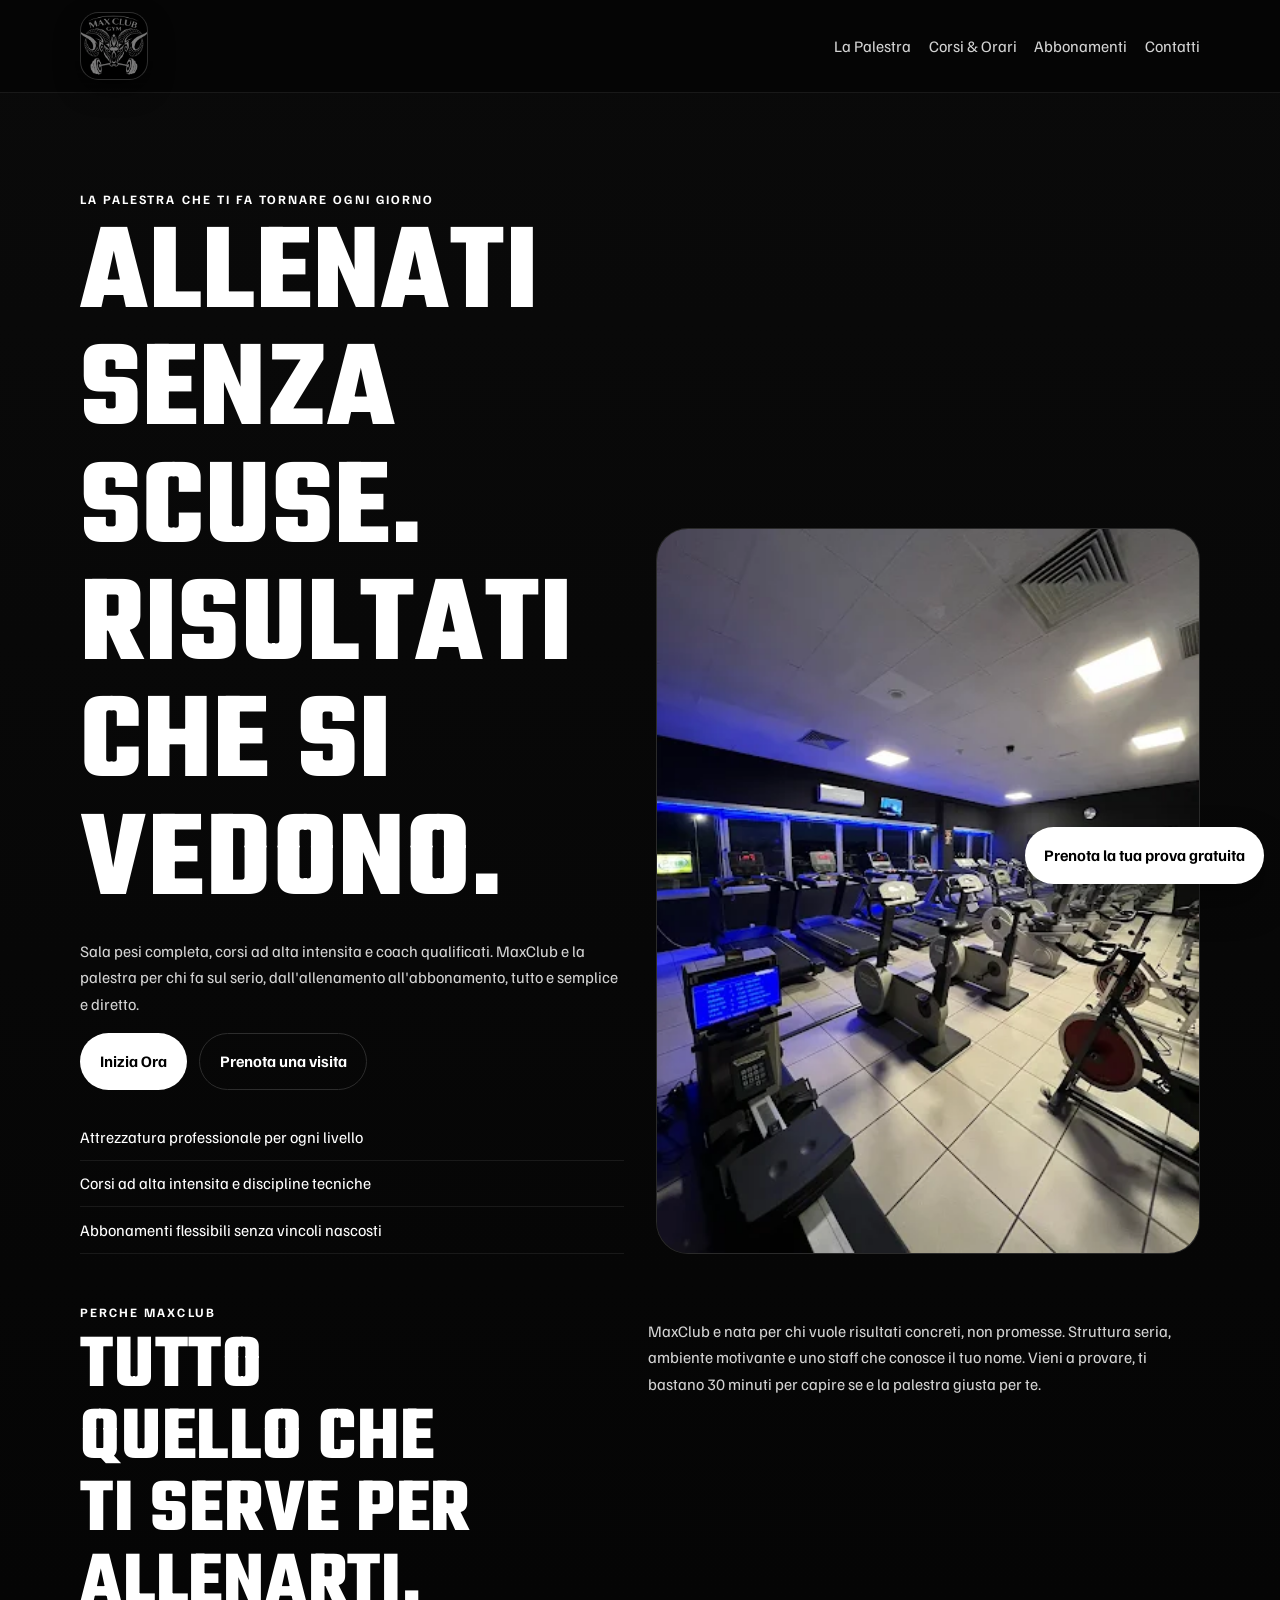
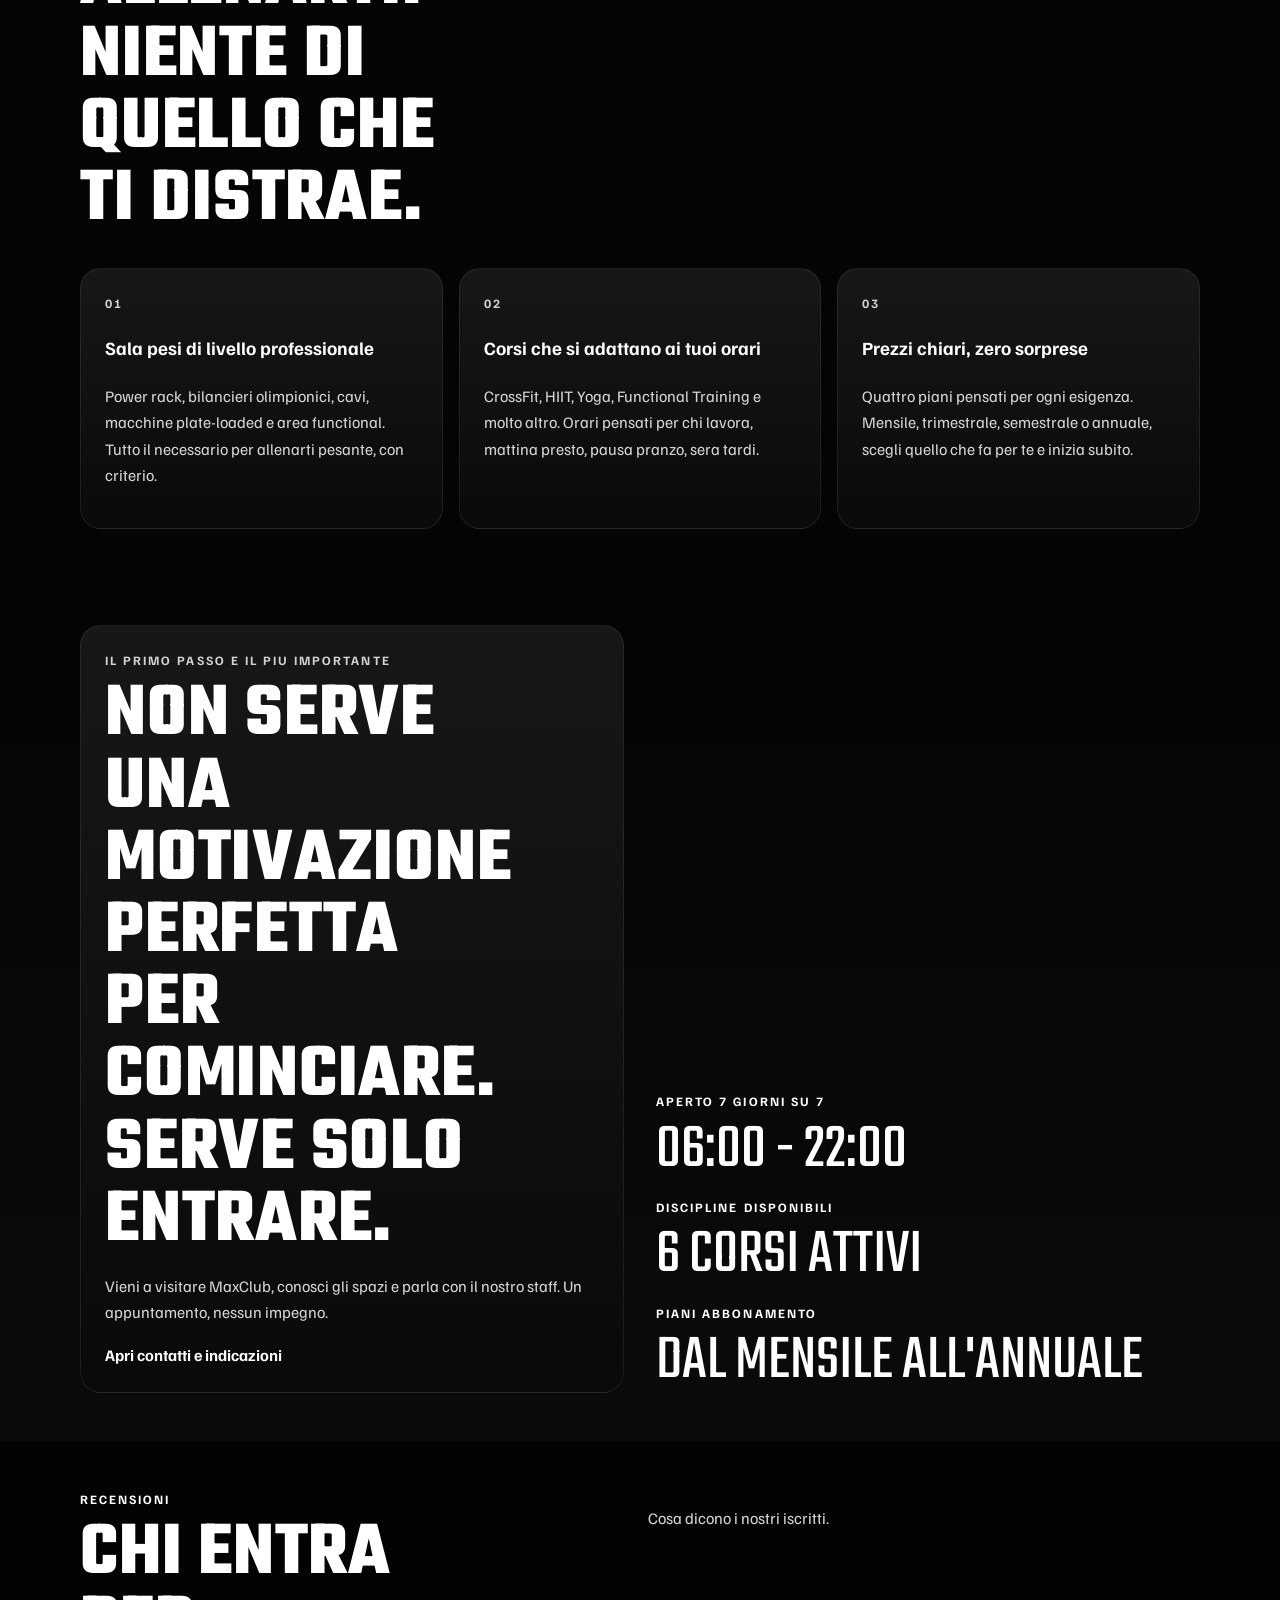
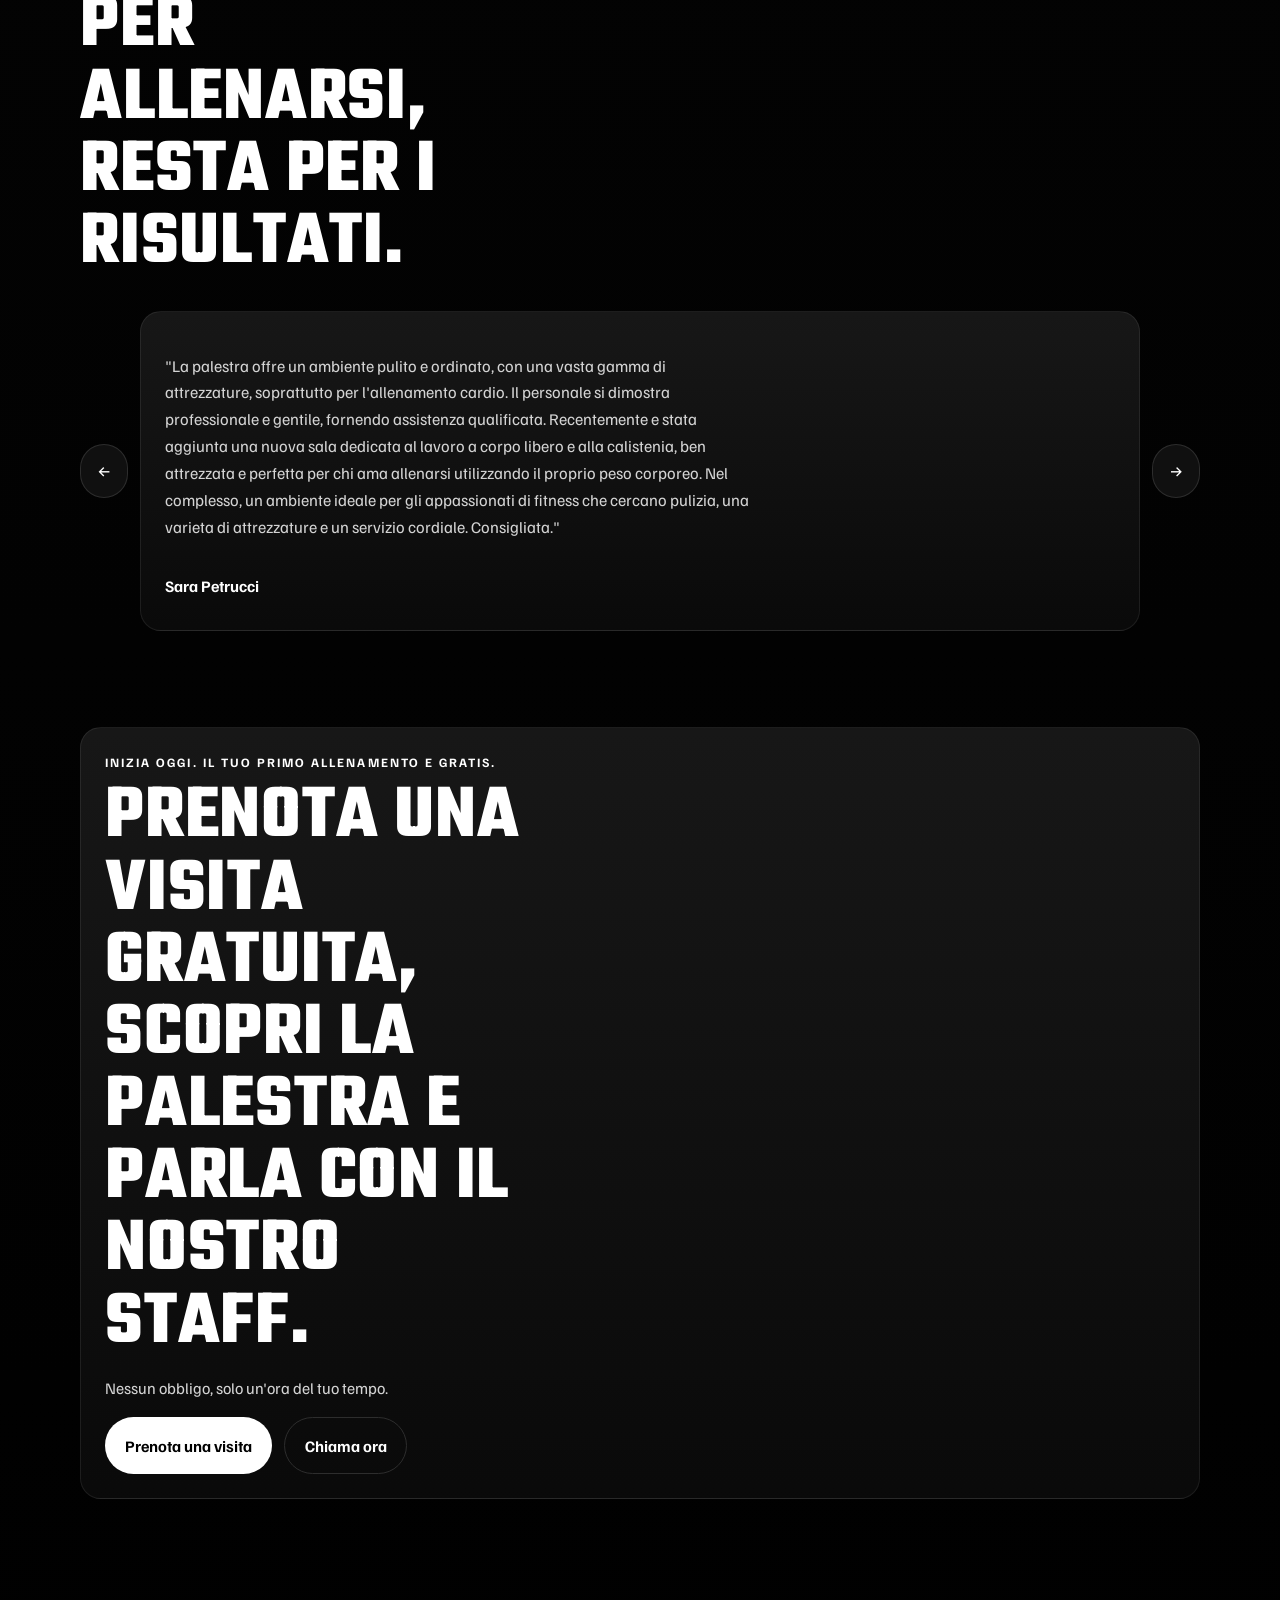
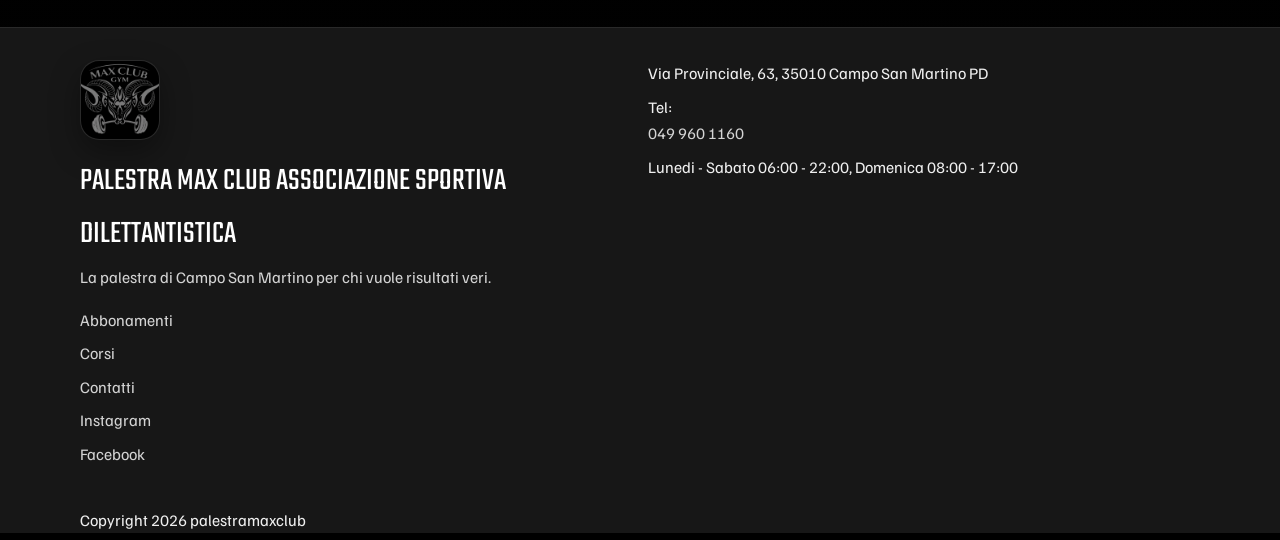
==== commit 32e1969f: "Add footer social links and copyright" ====
--- a/index.html
+++ b/index.html
@@ -173,7 +173,7 @@
           </article>
           <article class="carousel-slide testimonial">
             <p>"L'attrezzatura e vastissima, dall'allenamento con i pesi a quello con i pesi, dal cardio agli esercizi a corpo libero: c'e proprio tutto. La pulizia e sempre impeccabile. La professionalita e ineguagliabile. E sono in arrivo anche nuove sale per l'allenamento. Consigliatissimo."</p>
-            <strong>Domenico Bucchino</strong>
+            <strong>Domenico Bucchini</strong>
           </article>
         </div>
         <button class="carousel-control" type="button" data-carousel-next aria-label="Recensione successiva">&#8594;</button>
@@ -213,7 +213,12 @@
         <a href="abbonamenti.html">Abbonamenti</a>
         <a href="corsi.html">Corsi</a>
         <a href="contatti.html">Contatti</a>
-      </div>
+        <a href="https://www.instagram.com/maxclub.palestra/" target="_blank" rel="noreferrer">Instagram</a>
+        <a href="https://www.facebook.com/maxclub2018/?locale=it_IT" target="_blank" rel="noreferrer">Facebook</a>
+      </div>
+    </div>
+    <div class="shell">
+      <p class="footer-detail">Copyright 2026 palestramaxclub</p>
     </div>
   </footer>
 
--- a/style.css
+++ b/style.css
@@ -660,11 +660,22 @@
 select,
 textarea {
   width: 100%;
+  min-height: 3.25rem;
   border: 1px solid rgba(255, 255, 255, 0.12);
   border-radius: 1rem;
   padding: 0.9rem 1rem;
   background: rgba(32, 32, 32, 0.92);
   color: var(--text);
+}
+
+select:disabled {
+  opacity: 0.68;
+}
+
+.booking-form input[type="date"],
+.booking-form select {
+  appearance: none;
+  -webkit-appearance: none;
 }
 
 .step-list {
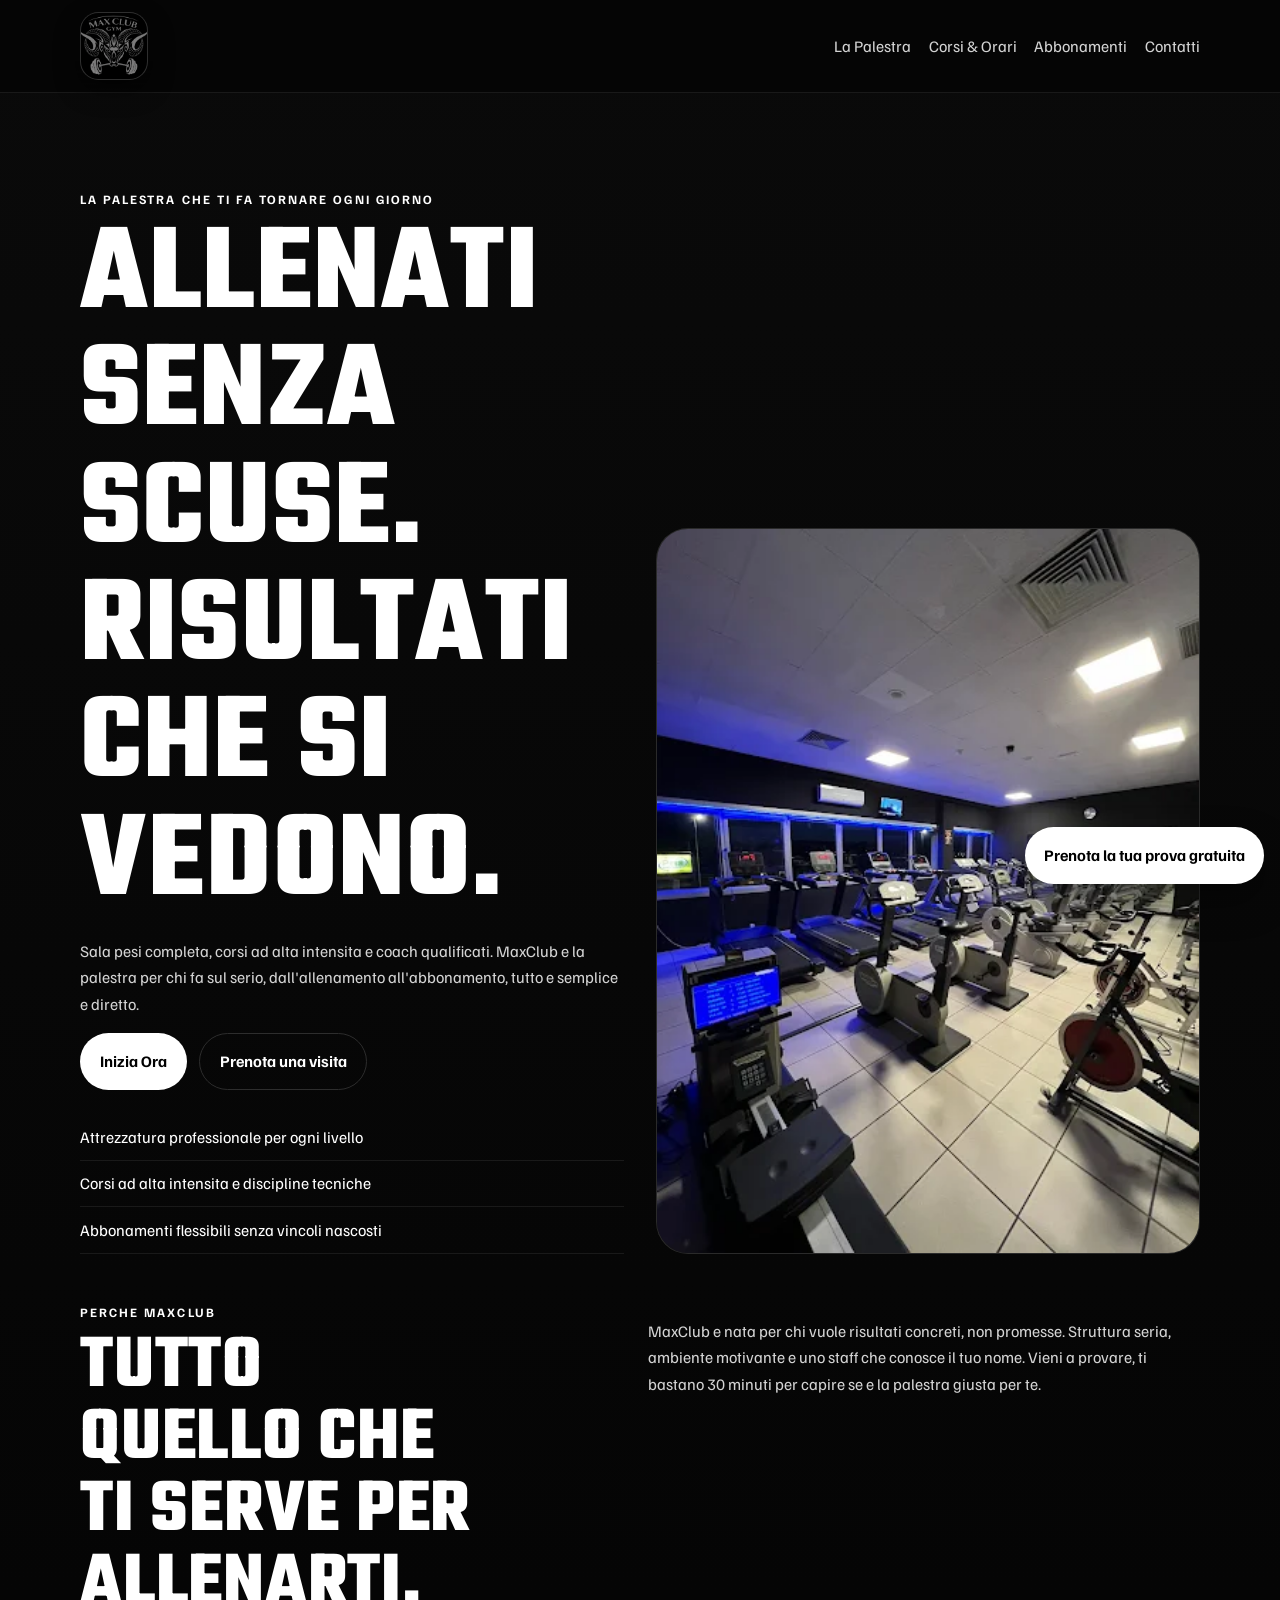
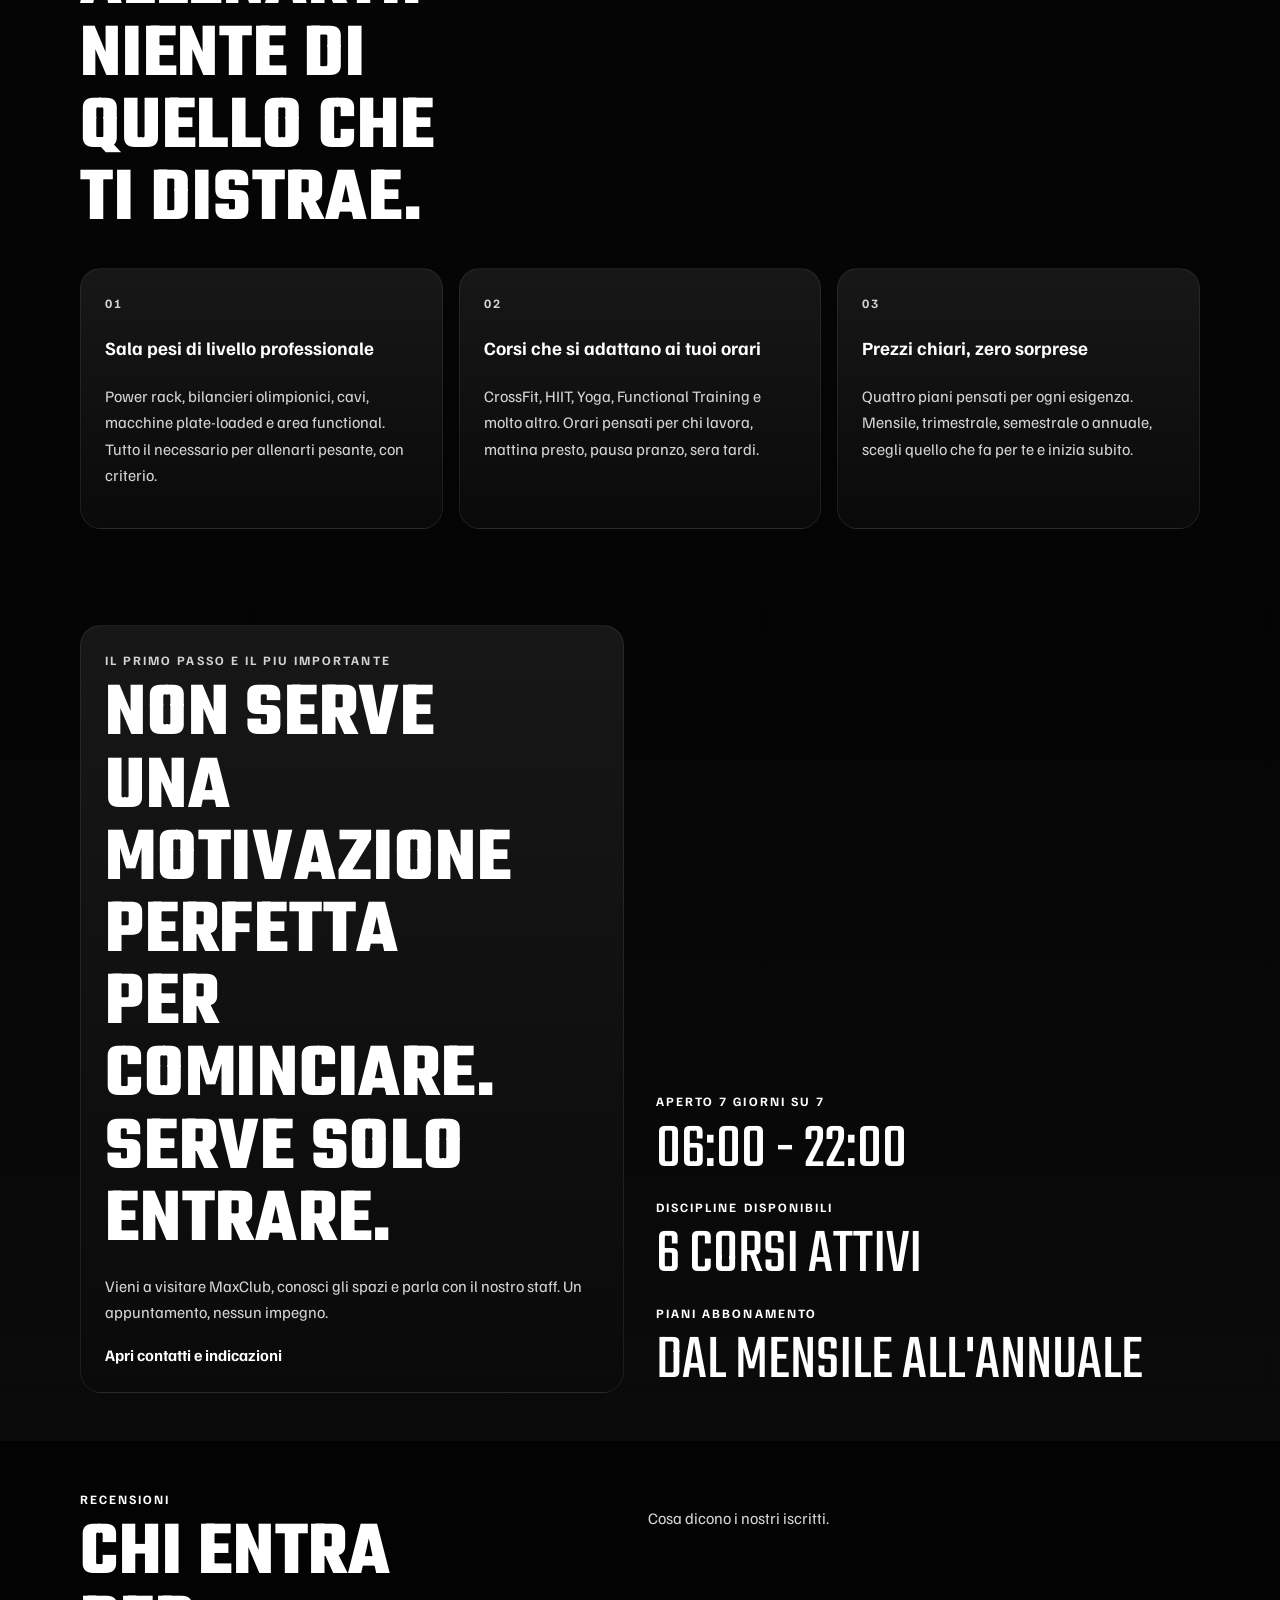
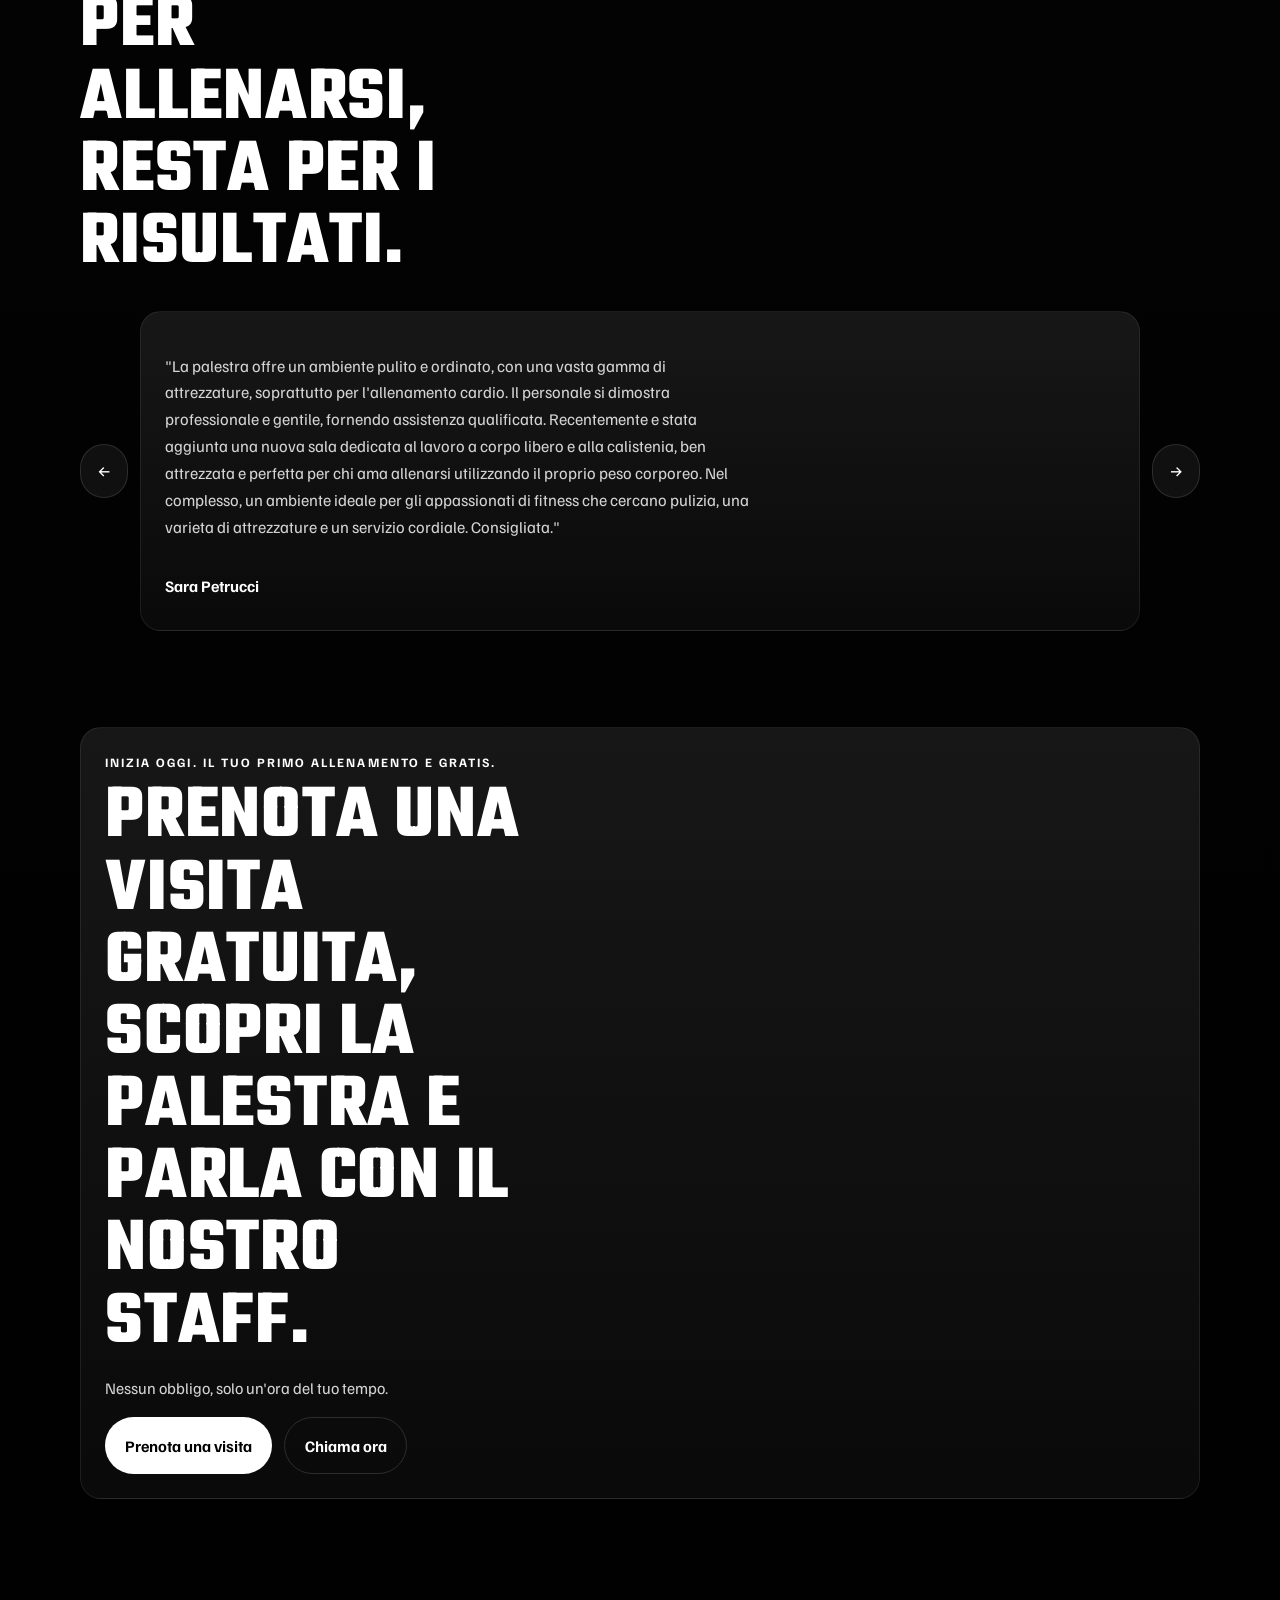
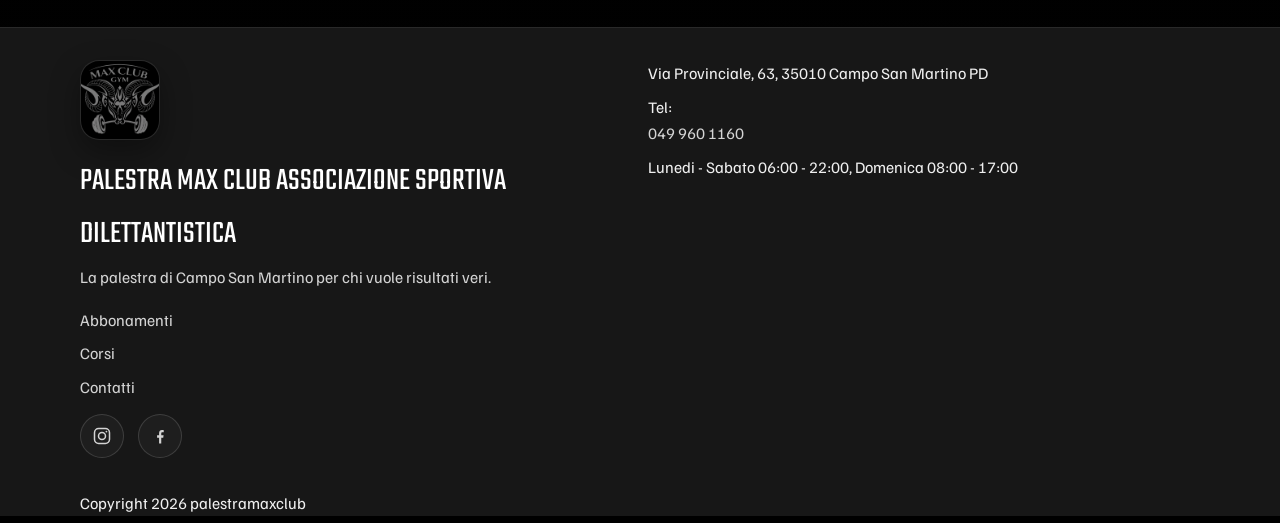
==== commit 59ad5e4a: "Use social icons in footer" ====
--- a/index.html
+++ b/index.html
@@ -213,8 +213,22 @@
         <a href="abbonamenti.html">Abbonamenti</a>
         <a href="corsi.html">Corsi</a>
         <a href="contatti.html">Contatti</a>
-        <a href="https://www.instagram.com/maxclub.palestra/" target="_blank" rel="noreferrer">Instagram</a>
-        <a href="https://www.facebook.com/maxclub2018/?locale=it_IT" target="_blank" rel="noreferrer">Facebook</a>
+        <div class="footer-social" aria-label="Social Palestra Max Club">
+          <a class="social-link" href="https://www.instagram.com/maxclub.palestra/" target="_blank" rel="noreferrer" aria-label="Instagram Palestra Max Club">
+            <svg viewBox="0 0 24 24" aria-hidden="true" focusable="false">
+              <rect x="3" y="3" width="18" height="18" rx="5" ry="5" fill="none" stroke="currentColor" stroke-width="1.8"></rect>
+              <circle cx="12" cy="12" r="4.2" fill="none" stroke="currentColor" stroke-width="1.8"></circle>
+              <circle cx="17.3" cy="6.7" r="1.1" fill="currentColor"></circle>
+            </svg>
+            <span class="sr-only">Instagram</span>
+          </a>
+          <a class="social-link" href="https://www.facebook.com/maxclub2018/?locale=it_IT" target="_blank" rel="noreferrer" aria-label="Facebook Palestra Max Club">
+            <svg viewBox="0 0 24 24" aria-hidden="true" focusable="false">
+              <path d="M13.5 21v-7h2.4l0.4-3h-2.8V9.1c0-0.9 0.3-1.5 1.6-1.5H16.5V5c-0.3 0-1.1-0.1-2.1-0.1c-2.1 0-3.5 1.3-3.5 3.7V11H8.5v3h2.4v7h2.6z" fill="currentColor"></path>
+            </svg>
+            <span class="sr-only">Facebook</span>
+          </a>
+        </div>
       </div>
     </div>
     <div class="shell">
--- a/style.css
+++ b/style.css
@@ -456,6 +456,30 @@
   margin-bottom: 0.45rem;
 }
 
+.footer-social {
+  display: flex;
+  align-items: center;
+  gap: 0.85rem;
+  margin-top: 0.85rem;
+}
+
+.site-footer .footer-social a {
+  display: inline-flex;
+  align-items: center;
+  justify-content: center;
+  width: 2.75rem;
+  height: 2.75rem;
+  margin-bottom: 0;
+  border: 1px solid rgba(255, 255, 255, 0.14);
+  border-radius: 999px;
+  background: rgba(255, 255, 255, 0.03);
+}
+
+.social-link svg {
+  width: 1.25rem;
+  height: 1.25rem;
+}
+
 .site-footer {
   background: #171717;
   border-top: 1px solid rgba(255, 255, 255, 0.08);
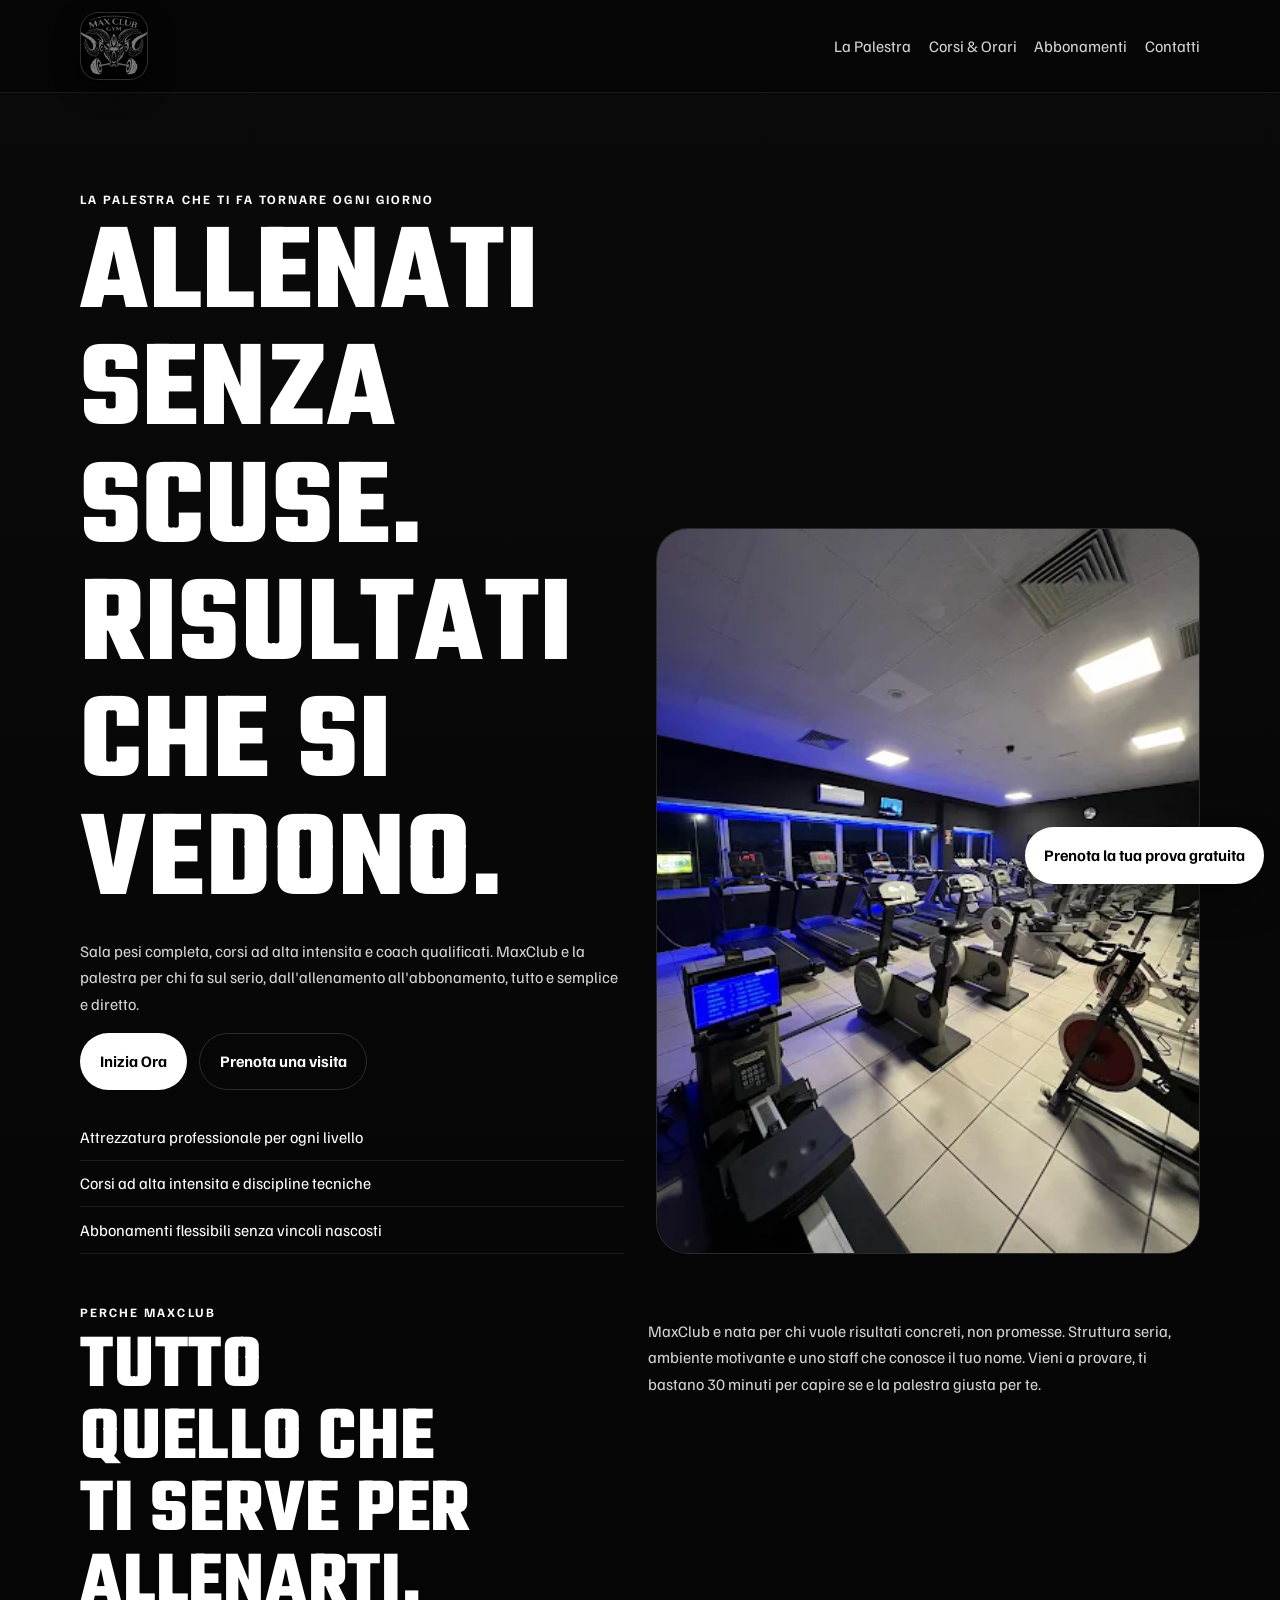
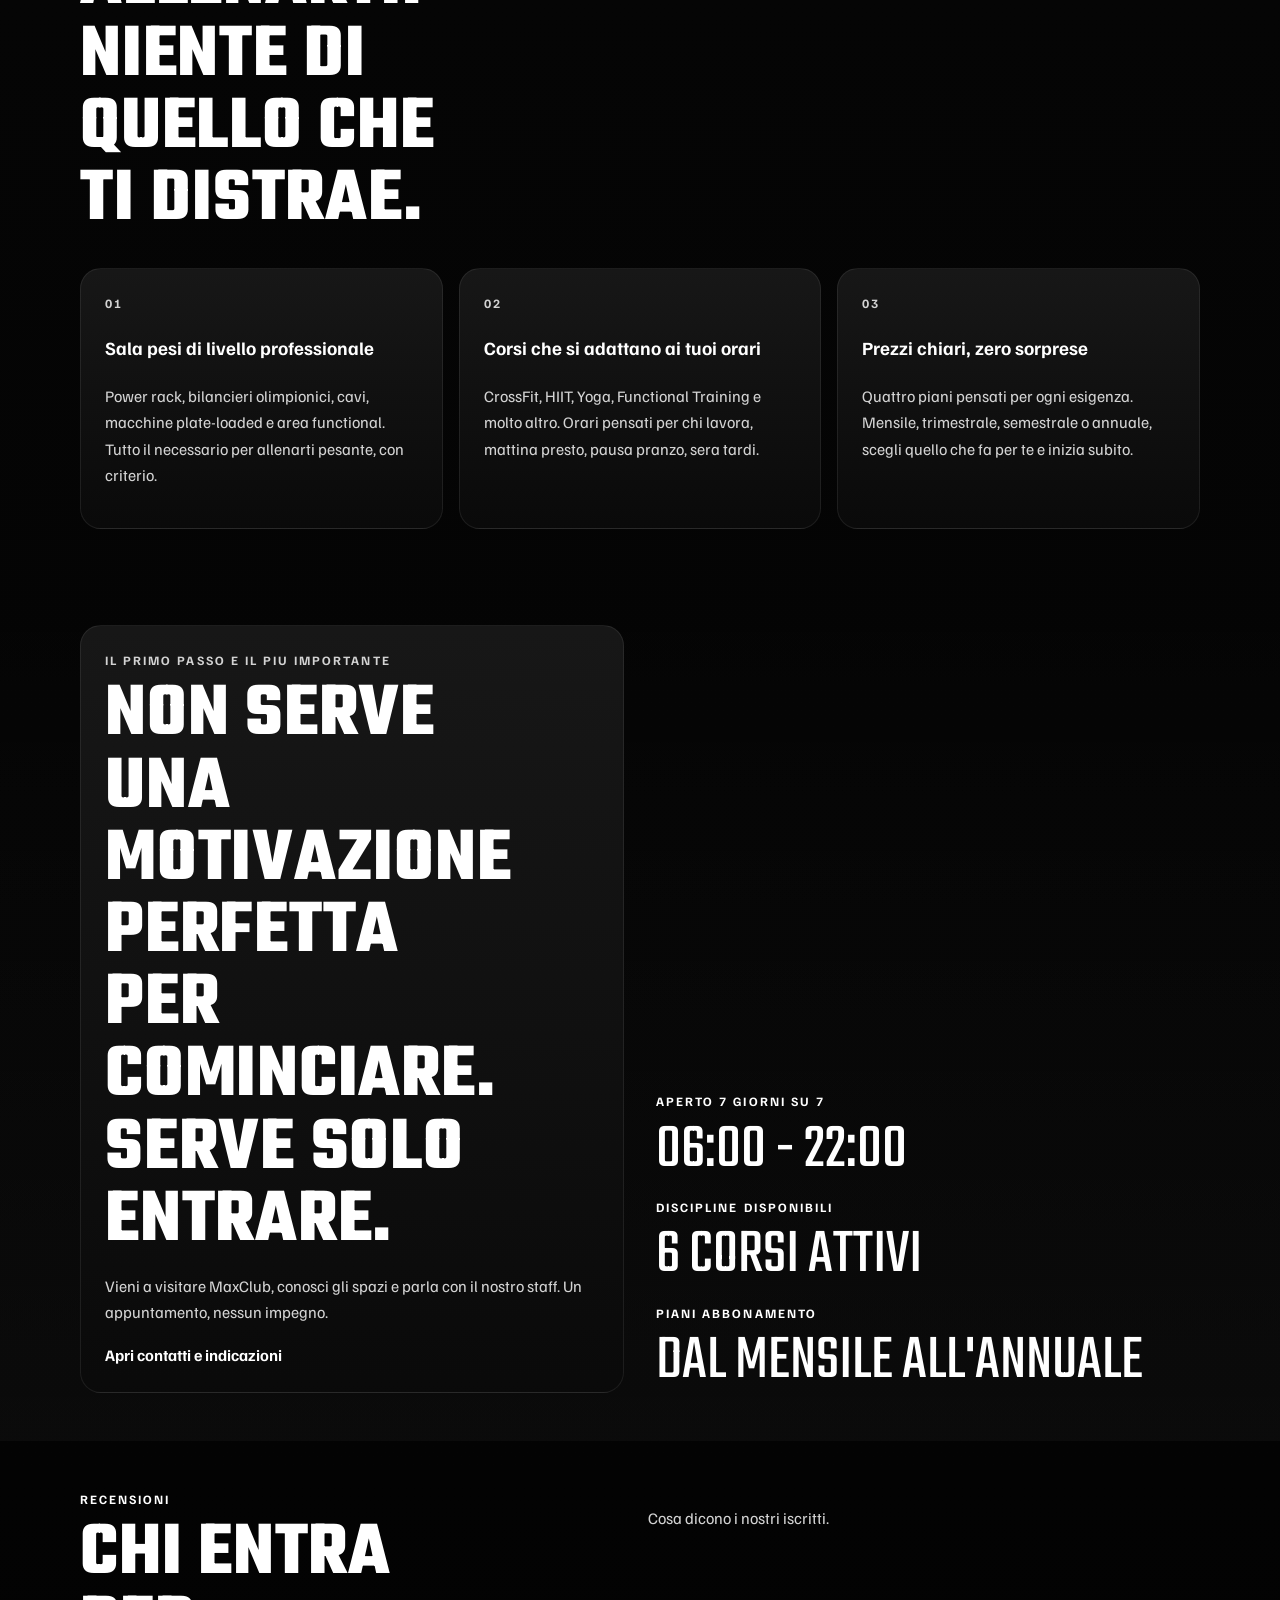
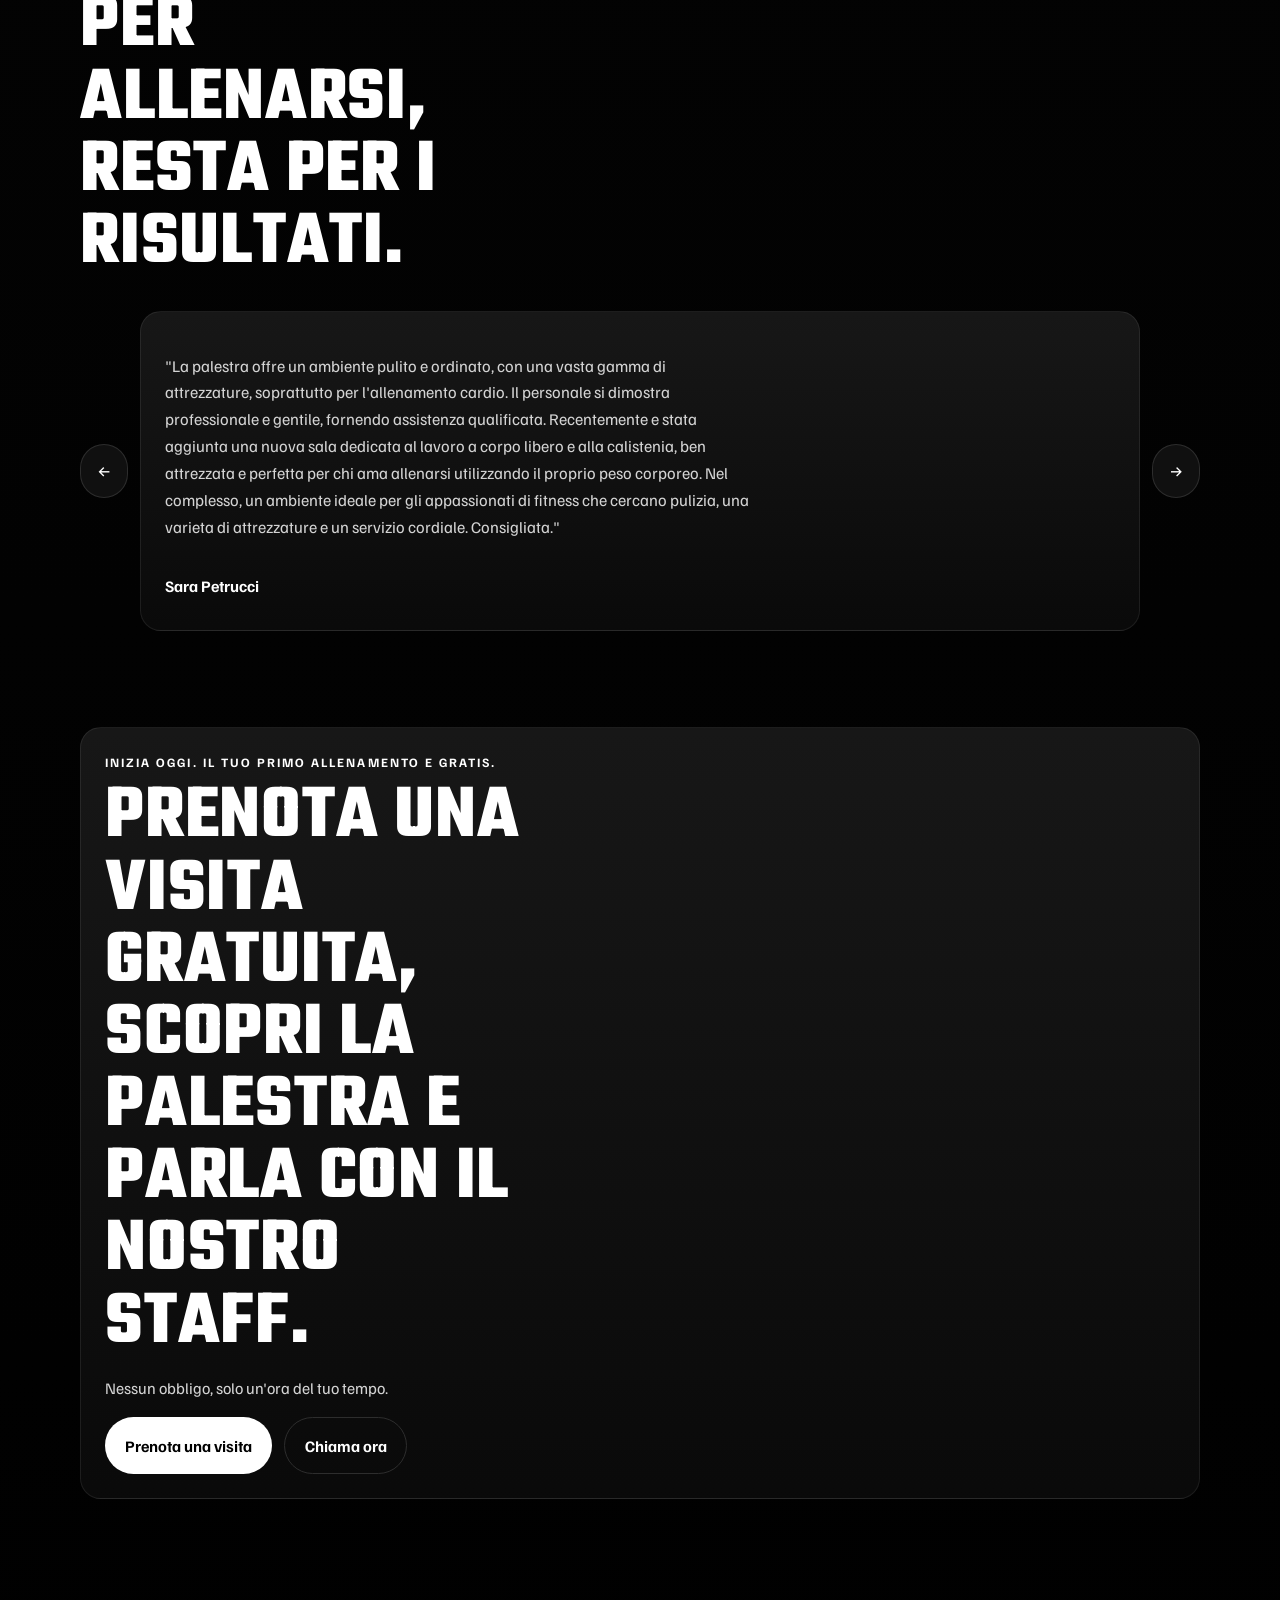
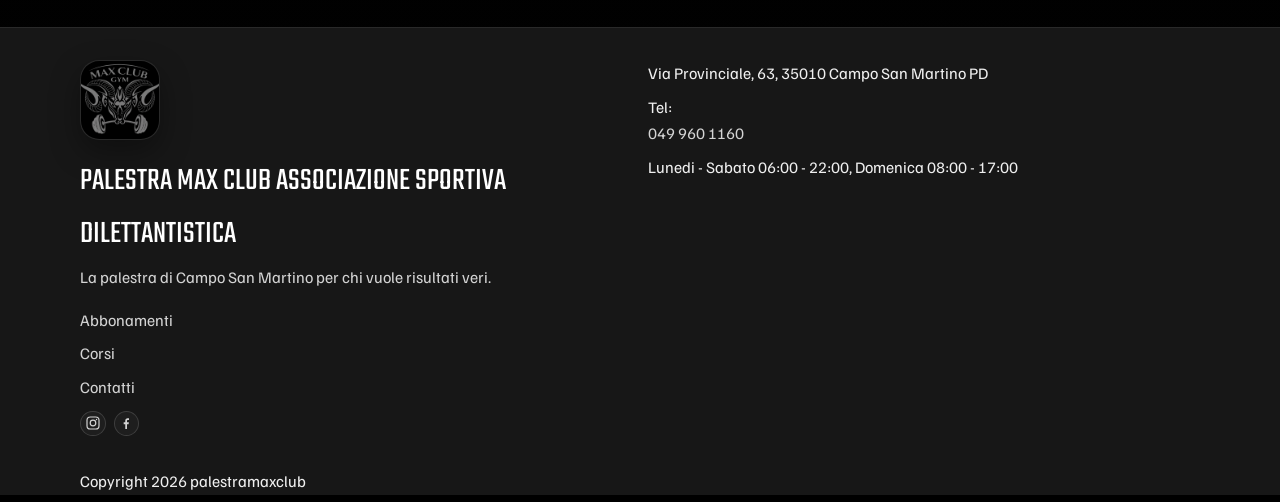
==== commit e3f444c0: "Fix footer social SVG sizing" ====
--- a/index.html
+++ b/index.html
@@ -215,7 +215,7 @@
         <a href="contatti.html">Contatti</a>
         <div class="footer-social" aria-label="Social Palestra Max Club">
           <a class="social-link" href="https://www.instagram.com/maxclub.palestra/" target="_blank" rel="noreferrer" aria-label="Instagram Palestra Max Club">
-            <svg viewBox="0 0 24 24" aria-hidden="true" focusable="false">
+            <svg viewBox="0 0 24 24" width="16" height="16" aria-hidden="true" focusable="false">
               <rect x="3" y="3" width="18" height="18" rx="5" ry="5" fill="none" stroke="currentColor" stroke-width="1.8"></rect>
               <circle cx="12" cy="12" r="4.2" fill="none" stroke="currentColor" stroke-width="1.8"></circle>
               <circle cx="17.3" cy="6.7" r="1.1" fill="currentColor"></circle>
@@ -223,7 +223,7 @@
             <span class="sr-only">Instagram</span>
           </a>
           <a class="social-link" href="https://www.facebook.com/maxclub2018/?locale=it_IT" target="_blank" rel="noreferrer" aria-label="Facebook Palestra Max Club">
-            <svg viewBox="0 0 24 24" aria-hidden="true" focusable="false">
+            <svg viewBox="0 0 24 24" width="16" height="16" aria-hidden="true" focusable="false">
               <path d="M13.5 21v-7h2.4l0.4-3h-2.8V9.1c0-0.9 0.3-1.5 1.6-1.5H16.5V5c-0.3 0-1.1-0.1-2.1-0.1c-2.1 0-3.5 1.3-3.5 3.7V11H8.5v3h2.4v7h2.6z" fill="currentColor"></path>
             </svg>
             <span class="sr-only">Facebook</span>
--- a/style.css
+++ b/style.css
@@ -459,16 +459,16 @@
 .footer-social {
   display: flex;
   align-items: center;
-  gap: 0.85rem;
-  margin-top: 0.85rem;
+  gap: 0.5rem;
+  margin-top: 0.65rem;
 }
 
 .site-footer .footer-social a {
   display: inline-flex;
   align-items: center;
   justify-content: center;
-  width: 2.75rem;
-  height: 2.75rem;
+  width: 1.6rem;
+  height: 1.6rem;
   margin-bottom: 0;
   border: 1px solid rgba(255, 255, 255, 0.14);
   border-radius: 999px;
@@ -476,8 +476,10 @@
 }
 
 .social-link svg {
-  width: 1.25rem;
-  height: 1.25rem;
+  display: block;
+  width: 16px;
+  height: 16px;
+  flex: none;
 }
 
 .site-footer {
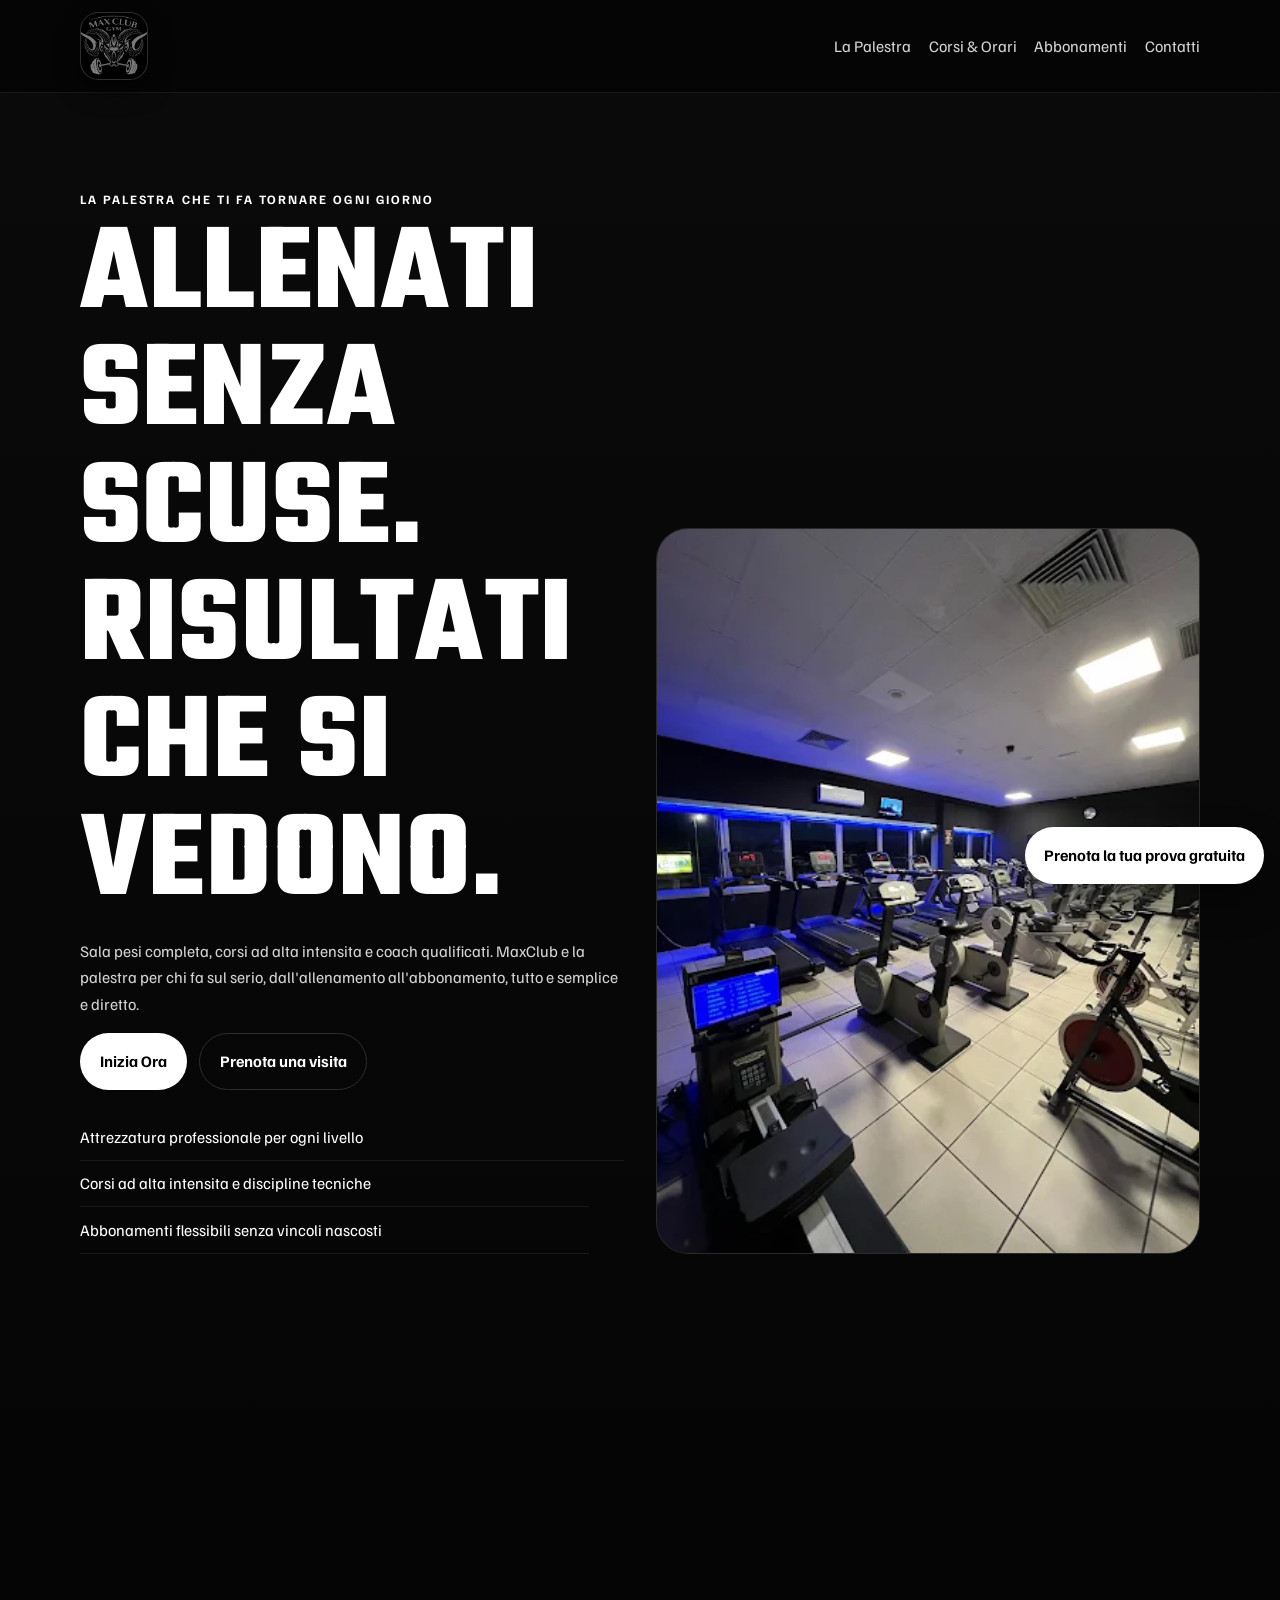
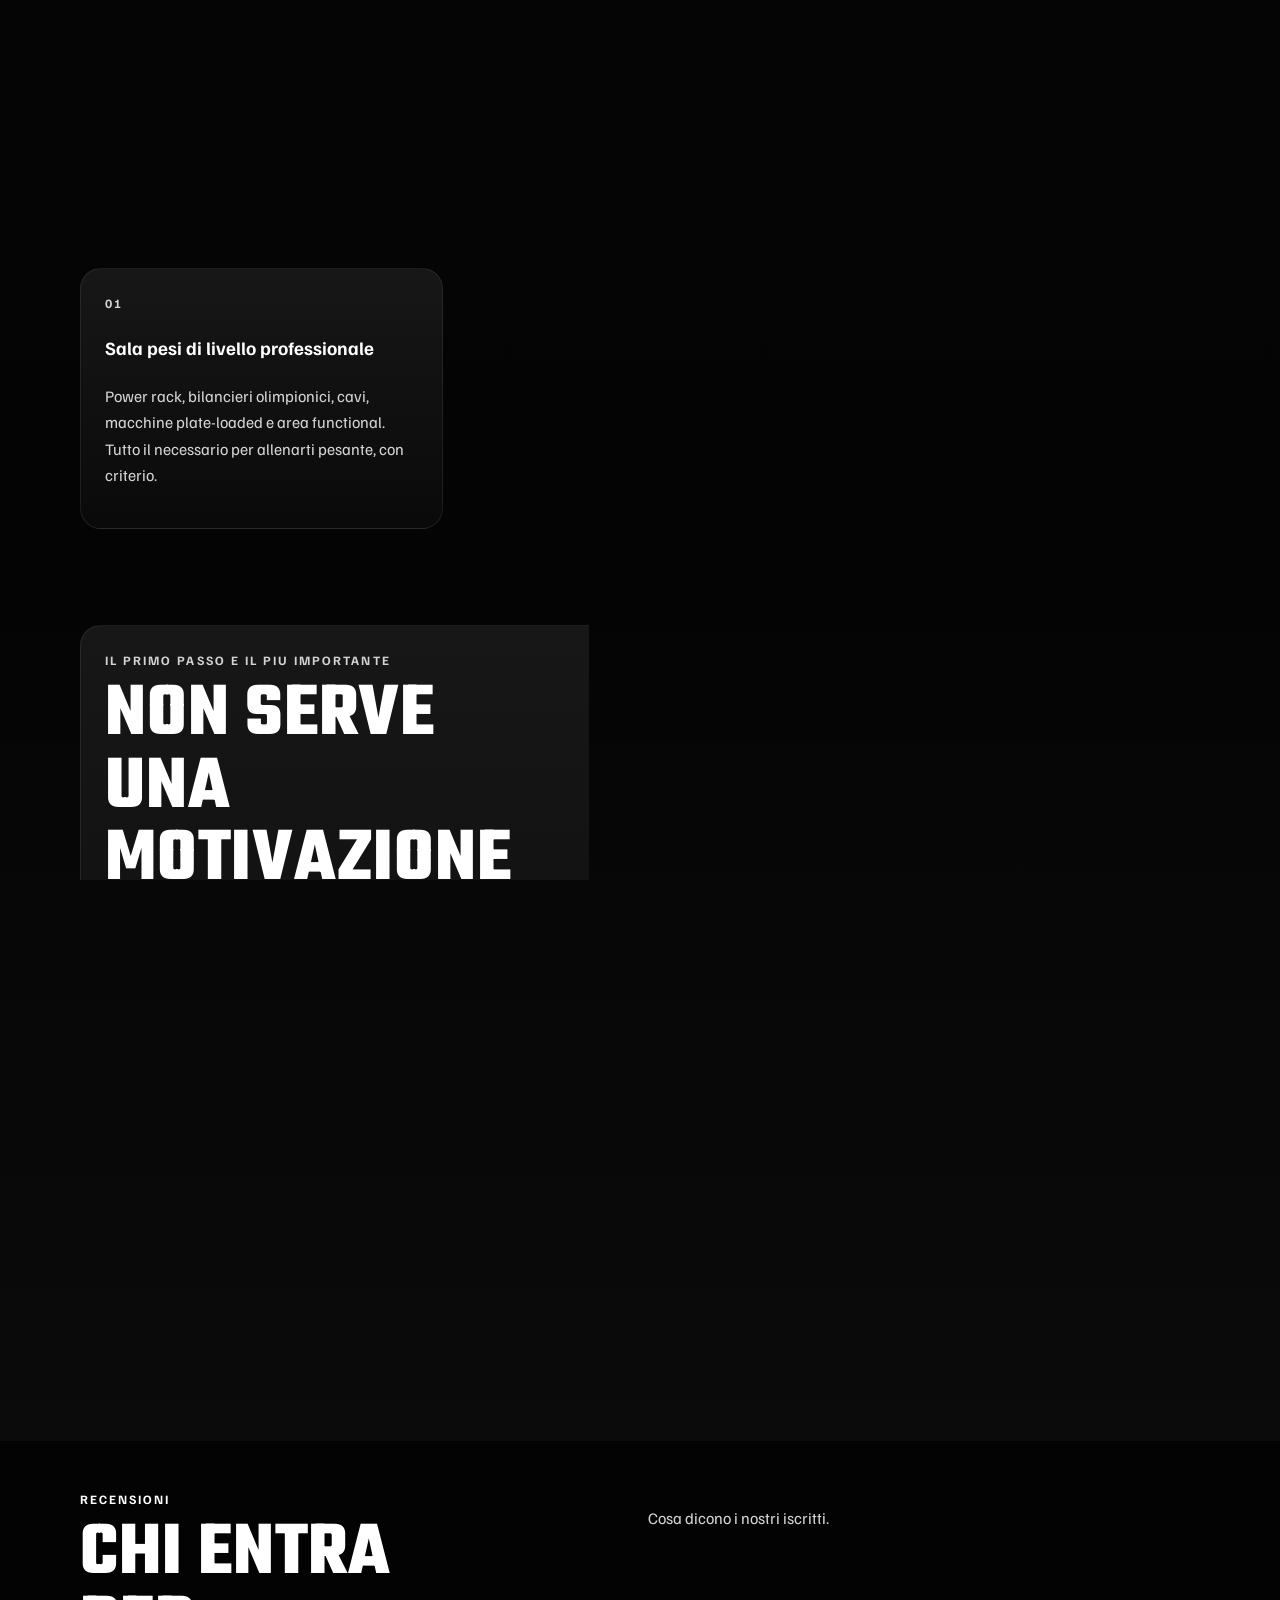
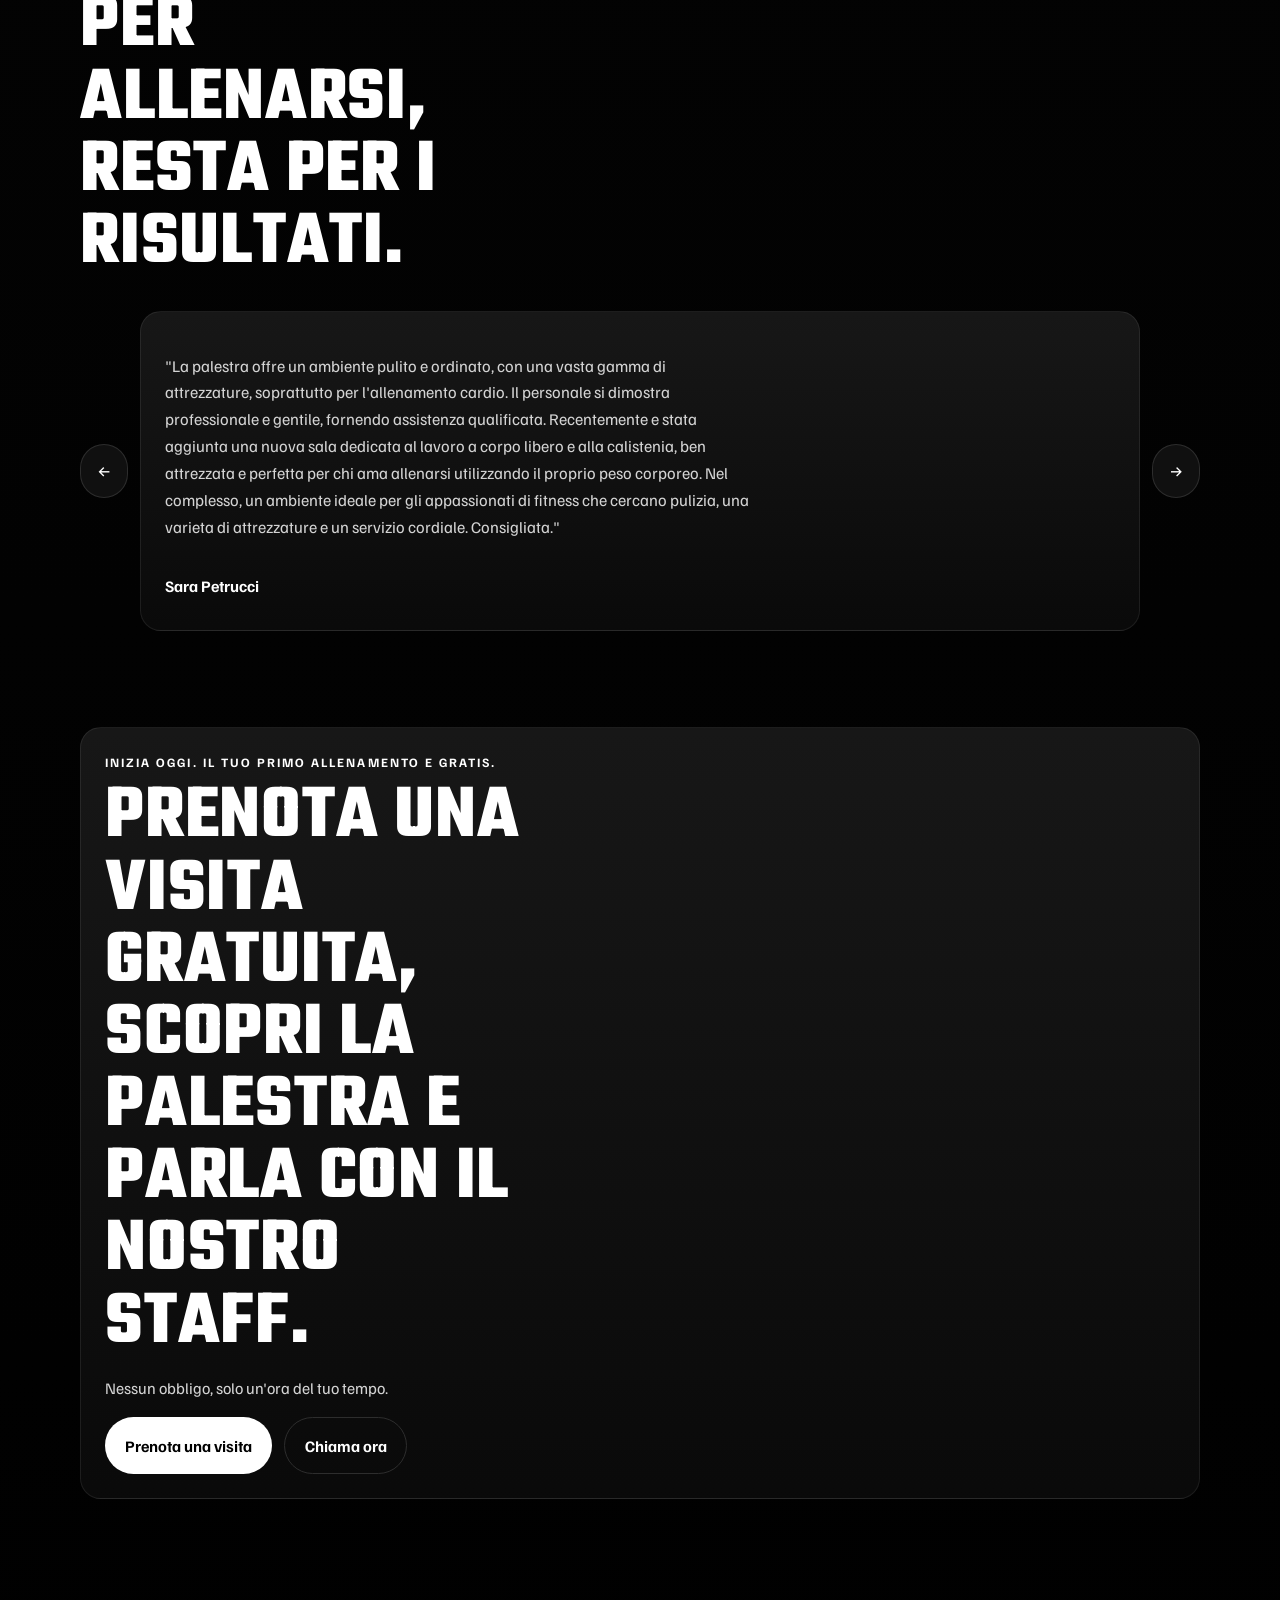
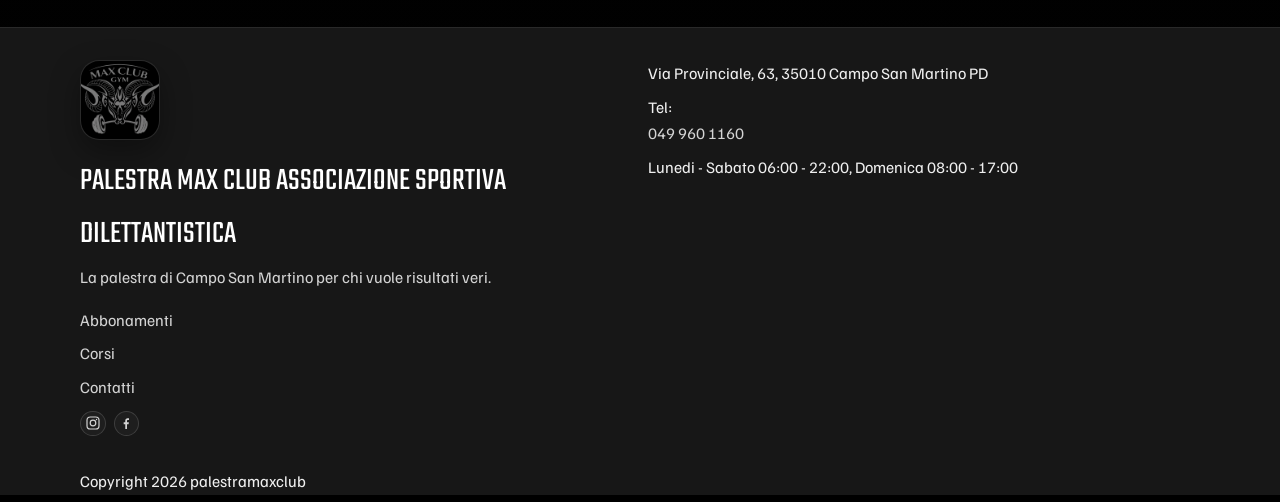
==== commit fa2606c4: "Bust cache for social icon stylesheet update" ====
--- a/index.html
+++ b/index.html
@@ -14,7 +14,7 @@
   <link rel="preconnect" href="https://fonts.googleapis.com">
   <link rel="preconnect" href="https://fonts.gstatic.com" crossorigin>
   <link href="https://fonts.googleapis.com/css2?family=Familjen+Grotesk:wght@400;500;600;700&family=Teko:wght@500;600;700&display=swap" rel="stylesheet">
-  <link rel="stylesheet" href="style.css">
+  <link rel="stylesheet" href="style.css?v=20260506-socialfix">
   <script type="application/ld+json">
   {
     "@context": "https://schema.org",
@@ -236,6 +236,6 @@
     </div>
   </footer>
 
-  <script src="app.js" defer></script>
+  <script src="app.js?v=20260506-socialfix" defer></script>
 </body>
 </html>
